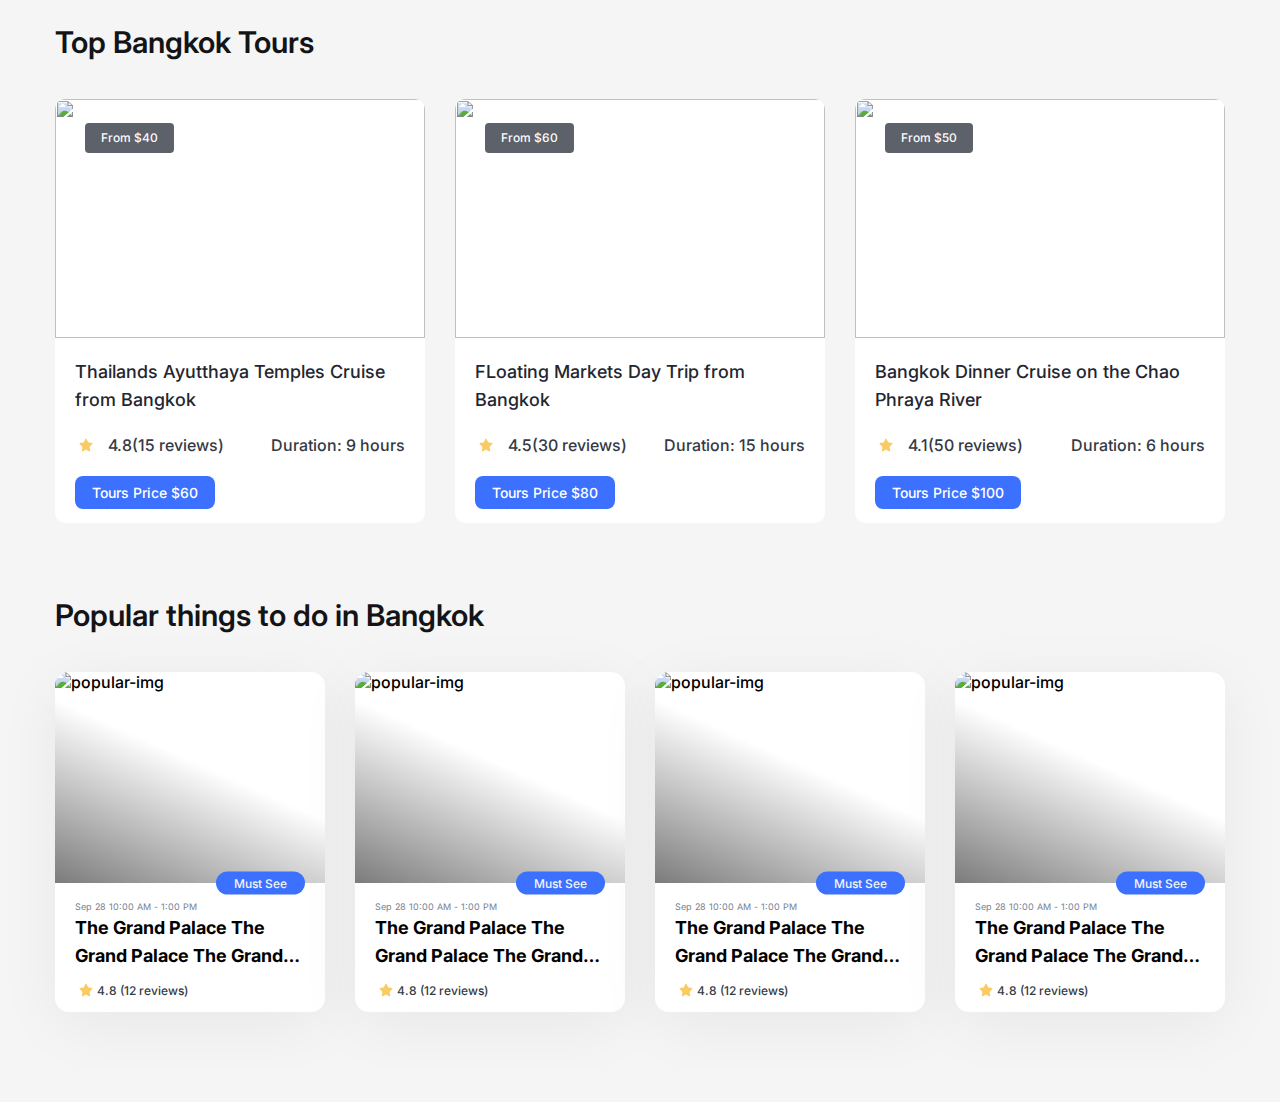
==== index.html @ 9e9ba7b4 "implement list popular" ====
<!DOCTYPE html>
<html lang="en">
  <head>
    <meta charset="UTF-8">
    <meta http-equiv="X-UA-Compatible" content="IE=edge">
    <meta name="viewport" content="width=device-width, initial-scale=1.0">
    <title>Trip planner</title>
    <link rel="preconnect" href="https://fonts.googleapis.com">
    <link rel="preconnect" href="https://fonts.gstatic.com" crossorigin>
    <link href="https://fonts.googleapis.com/css2?family=Inter:wght@500;600&amp;display=swap" rel="stylesheet">
    <link rel="stylesheet" href="app.css">
  </head>
  <body> 
    <div class="container">
      <section class="top-tour"> 
        <h2 class="heading">Top Bangkok Tours</h2>
        <div class="tour-list">
          <div class="tour">
            <div class="tour-top"><img class="tour-image" src="https://images.unsplash.com/photo-1469854523086-cc02fe5d8800?ixlib=rb-4.0.3&amp;ixid=MnwxMjA3fDB8MHxwaG90by1wYWdlfHx8fGVufDB8fHx8&amp;auto=format&amp;fit=crop&amp;w=821&amp;q=80" alt="" srcset=""/><span class="tour-price">From $40</span></div>
            <div class="tour-content">
              <h3 class="tour-title">Thailands Ayutthaya Temples Cruise from Bangkok</h3>
              <div class="tour-rating">
                <div class="tour-review">
                  <div class="tour-star"><img src="./images/star.png" alt="Star"/></div>
                  <div class="tour-review-count"><span>4.8(15 reviews)</span></div>
                </div>
                <div class="tour-duration">Duration: 9 hours</div>
              </div><a class="tour-button" href="#" target="_blank" rel="noopener noreferrer">Tours Price $60</a>
            </div>
          </div>
          <div class="tour">
            <div class="tour-top"><img class="tour-image" src="https://images.unsplash.com/photo-1476514525535-07fb3b4ae5f1?ixlib=rb-4.0.3&amp;ixid=MnwxMjA3fDB8MHxwaG90by1wYWdlfHx8fGVufDB8fHx8&amp;auto=format&amp;fit=crop&amp;w=870&amp;q=80" alt="" srcset=""/><span class="tour-price">From $60</span></div>
            <div class="tour-content">
              <h3 class="tour-title">FLoating Markets Day Trip from Bangkok</h3>
              <div class="tour-rating">
                <div class="tour-review">
                  <div class="tour-star"><img src="./images/star.png" alt="Star"/></div>
                  <div class="tour-review-count"><span>4.5(30 reviews)</span></div>
                </div>
                <div class="tour-duration">Duration: 15 hours</div>
              </div><a class="tour-button" href="#" target="_blank" rel="noopener noreferrer">Tours Price $80</a>
            </div>
          </div>
          <div class="tour">
            <div class="tour-top"><img class="tour-image" src="https://images.unsplash.com/photo-1523906834658-6e24ef2386f9?ixlib=rb-4.0.3&amp;ixid=MnwxMjA3fDB8MHxwaG90by1wYWdlfHx8fGVufDB8fHx8&amp;auto=format&amp;fit=crop&amp;w=383&amp;q=80" alt="" srcset=""/><span class="tour-price">From $50</span></div>
            <div class="tour-content">
              <h3 class="tour-title">Bangkok Dinner Cruise on the Chao Phraya River</h3>
              <div class="tour-rating">
                <div class="tour-review">
                  <div class="tour-star"><img src="./images/star.png" alt="Star"/></div>
                  <div class="tour-review-count"><span>4.1(50 reviews)</span></div>
                </div>
                <div class="tour-duration">Duration: 6 hours</div>
              </div><a class="tour-button" href="#" target="_blank" rel="noopener noreferrer">Tours Price $100</a>
            </div>
          </div>
        </div>
      </section>
    </div>
    <div class="container"> 
      <section class="popular-things"> 
        <h2 class="heading">Popular things to do in Bangkok</h2>
        <div class="popular-list"> 
          <div class="popular-item"> 
            <div class="popular-image"> 
              <div class="overlay"></div><img src="https://source.unsplash.com/random?travel-horizontal" alt="popular-img"/><span class="popular-label">Must See </span>
            </div>
            <div class="popular-content"> <span class="popular-time">Sep 28 10:00 AM - 1:00 PM</span>
              <h3 class="popular-title">The Grand Palace The Grand Palace The Grand Palace</h3>
              <div class="popular-review"> <img src="./images/star.png" alt=""/><span class="review-count">4.8 (12 reviews)</span></div>
            </div>
          </div>
          <div class="popular-item"> 
            <div class="popular-image"> 
              <div class="overlay"></div><img src="https://source.unsplash.com/random?travel-horizontal" alt="popular-img"/><span class="popular-label">Must See </span>
            </div>
            <div class="popular-content"> <span class="popular-time">Sep 28 10:00 AM - 1:00 PM</span>
              <h3 class="popular-title">The Grand Palace The Grand Palace The Grand Palace</h3>
              <div class="popular-review"> <img src="./images/star.png" alt=""/><span class="review-count">4.8 (12 reviews)</span></div>
            </div>
          </div>
          <div class="popular-item"> 
            <div class="popular-image"> 
              <div class="overlay"></div><img src="https://source.unsplash.com/random?travel-horizontal" alt="popular-img"/><span class="popular-label">Must See </span>
            </div>
            <div class="popular-content"> <span class="popular-time">Sep 28 10:00 AM - 1:00 PM</span>
              <h3 class="popular-title">The Grand Palace The Grand Palace The Grand Palace</h3>
              <div class="popular-review"> <img src="./images/star.png" alt=""/><span class="review-count">4.8 (12 reviews)</span></div>
            </div>
          </div>
          <div class="popular-item"> 
            <div class="popular-image"> 
              <div class="overlay"></div><img src="https://source.unsplash.com/random?travel-horizontal" alt="popular-img"/><span class="popular-label">Must See </span>
            </div>
            <div class="popular-content"> <span class="popular-time">Sep 28 10:00 AM - 1:00 PM</span>
              <h3 class="popular-title">The Grand Palace The Grand Palace The Grand Palace</h3>
              <div class="popular-review"> <img src="./images/star.png" alt=""/><span class="review-count">4.8 (12 reviews)</span></div>
            </div>
          </div>
        </div>
      </section>
    </div>
  </body>
</html>
---- app.css ----
* {
  margin: 0;
  padding: 0;
  box-sizing: border-box;
}

img {
  max-width: 100%;
  display: block;
}
:root {
  --primary-color: #3b71fe;
  --black-color: #141416;
  --gray2: #353945;
  --gray3: #777e90;
  --gray6: #f4f5f6;
}

body {
  font-family: "Inter", sans-serif;
  font-weight: 500;
  background: #f5f5f5;
  padding: 20px 20px;
}

.container {
  max-width: 1170px;
  margin: 0 auto;
  margin-bottom: 70px;
}

.heading {
  margin-bottom: 34px;
  font-weight: 600;
  font-size: 30px;
  line-height: 1.5;
  color: var(--black-color);
}

/* Top tour */
.tour-list {
  /* Use margin */
  /* margin-left: -30px; */
  /* Use gap */
  column-gap: 30px;
  row-gap: 30px;
  display: flex;
  align-items: stretch;
  flex-direction: row;
  flex-wrap: wrap;
}

.tour {
  /* Use margin */
  /* width: calc(33.33% - 30px);   */
  /* margin-left: 30px; */

  /* Use gap */
  /* Gap just contain space of block, not include start and end => total gap is 60px => width - 60/3=20px  */
  width: calc(33.33% - 20px);

  height: auto;
  background: white;
  border-radius: 10px;
}

.tour-top {
  position: relative;
}

.tour-image {
  width: 100%;
  height: 239px;
  border-radius: 10px 10px 0 0;
  object-fit: cover;
}

.tour-price {
  position: absolute;
  top: 24px;
  left: 30px;
  padding: 5px 16px;
  display: inline-block;
  color: #fcfcfd;
  font-size: 12px;
  line-height: 20px;
  font-weight: 500;
  background: rgb(53, 57, 69, 0.8);
  border-radius: 4px;
}

.tour-content {
  padding: 20px 20px 14px;
  border-radius: 0 0 10px 10px;
}

.tour-title {
  color: #23262f;
  font-weight: 500;
  font-size: 18px;
  line-height: 1.556;
  margin-bottom: 20px;
  display: -webkit-box;
  -webkit-line-clamp: 2;
  -webkit-box-orient: vertical;
  overflow: hidden;
  text-overflow: ellipsis;
  word-break: break-word;
}

.tour-rating {
  margin-bottom: 20px;
  display: flex;
  justify-content: space-between;
  align-items: center;
}

.tour-duration,
.tour-review-count {
  color: #353945;
}

.tour-review {
  display: flex;
  align-items: center;
  column-gap: 11px;
}

.tour-review-count {
  /* margin-left: 11px; */
}

.tour-duration {
  display: inline-block;
}

.tour-button {
  padding: 8px 17px;
  font-size: 14px;
  line-height: 17px;
  text-decoration: none;
  border-radius: 8px;
  background: #3b71fe;
  color: white;
  display: inline-block;
}

/* 320, 480, 768,  */
@media screen and (max-width: 767.98px) {
  .tour-list {
    row-gap: 20px;
  }
  .tour {
    width: 100%;
  }

  .tour-title {
    font-size: 16px;
    margin-bottom: 10px;
  }

  .tour-rating,
  .tour-button {
    font-size: 12px;
  }
}

/* Popular Things */
.popular-list {
  display: grid;
  grid-template-columns: repeat(4, 1fr);
  gap: 30px;
}

.popular-item {
  background: #ffffff;
  box-shadow: 0px 12px 64px rgba(0, 0, 0, 0.06);
  border-radius: 14px;
}

.popular-image {
  height: 211px;
  position: relative;
  border-radius: 14px 14px 0 0;
}

.popular-image img {
  width: 100%;
  height: 100%;
  object-fit: cover;
  border-radius: inherit;
}

.overlay {
  position: absolute;
  inset: 0;
  width: 100%;
  height: 100%;
  border-radius: inherit;
  background: linear-gradient(
    24.19deg,
    rgba(4, 4, 4, 0.52) 0.23%,
    rgba(4, 4, 4, 0) 55.52%
  );
}

.popular-label {
  display: inline-block;
  position: absolute;
  bottom: 0;
  right: 20px;
  background-color: var(--primary-color);
  color: var(--gray6);
  font-weight: 500;
  font-size: 12px;
  line-height: 1.25;
  padding: 4px 18px;
  border-radius: 30px;
  transform: translate(0, 50%);
}

.popular-content {
  padding: 11px 20px;
}

.popular-time {
  font-weight: 400;
  font-size: 9px;
  line-height: 1.22;
  color: var(--gray3);
  margin-bottom: 8px;
}

.popular-title {
  font-size: 18px;
  line-height: 1.556;
  margin-bottom: 9px;

  /* Display ellipsis when title too long */
  display: -webkit-box;
  -webkit-line-clamp: 2;
  -webkit-box-orient: vertical;
  overflow: hidden;
  text-overflow: ellipsis;
  word-break: break-word;
}

.popular-review {
  display: flex;
  flex-direction: row;
  flex-wrap: wrap;
  align-items: center;
}

.review-count {
  color: var(--gray2);
  font-size: 12px;
  line-height: 1.75;
}
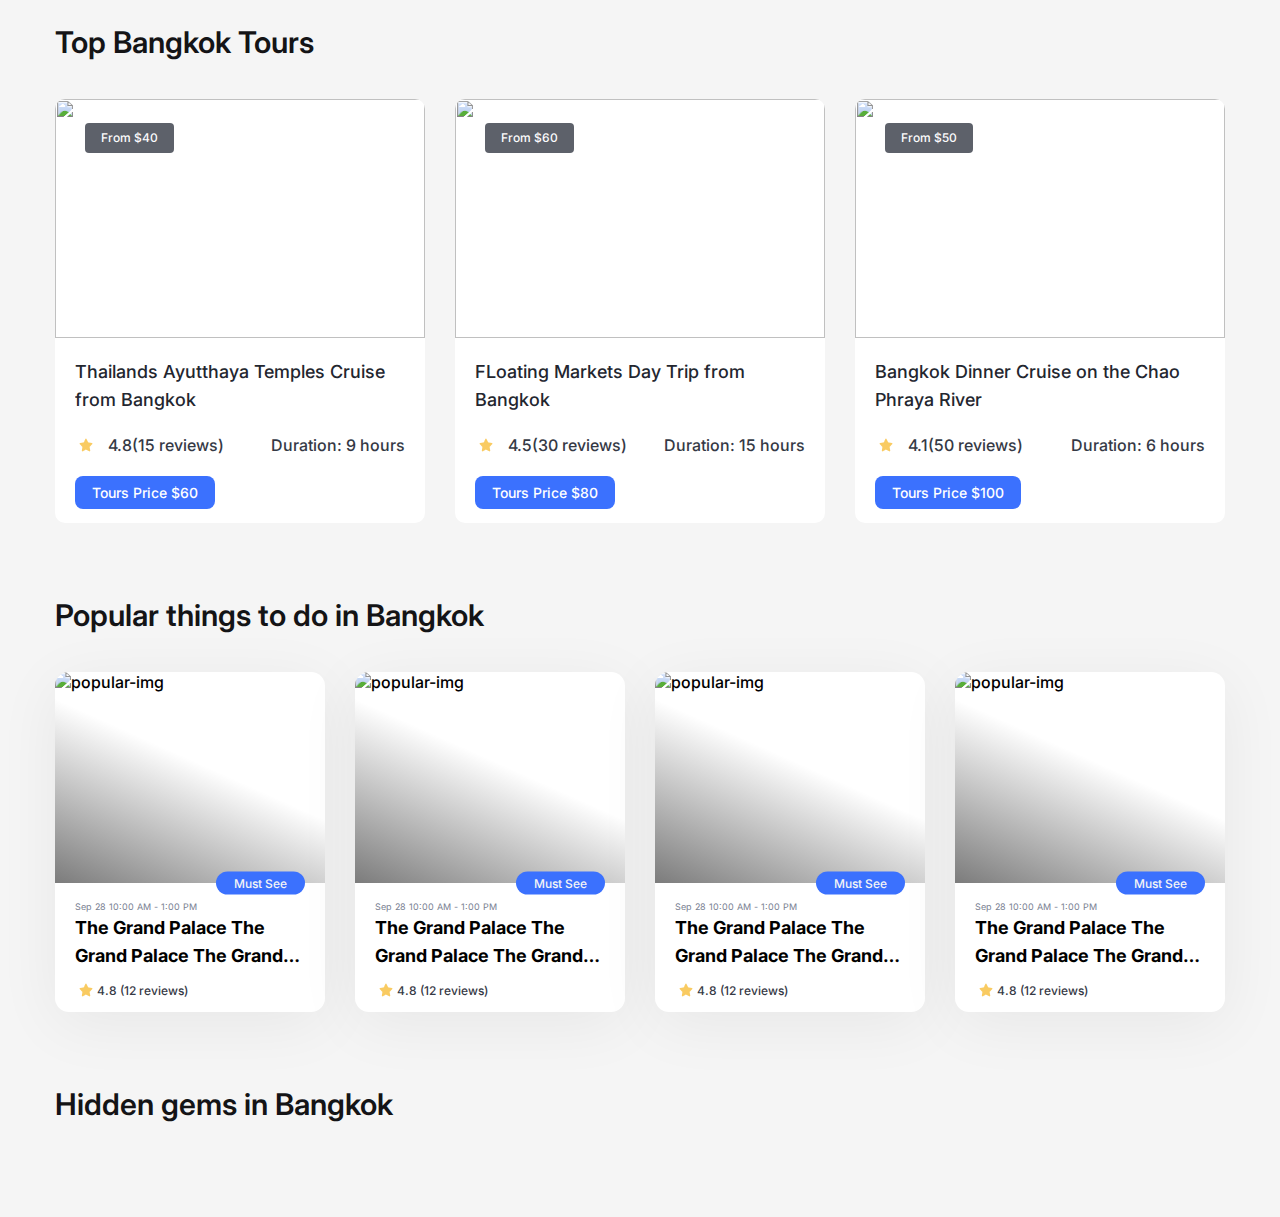
==== commit 39822694: "commit" ====
--- a/index.html
+++ b/index.html
@@ -11,8 +11,8 @@
     <link rel="stylesheet" href="app.css">
   </head>
   <body> 
-    <div class="container">
-      <section class="top-tour"> 
+    <section class="top-tour"> 
+      <div class="container">
         <h2 class="heading">Top Bangkok Tours</h2>
         <div class="tour-list">
           <div class="tour">
@@ -55,10 +55,10 @@
             </div>
           </div>
         </div>
-      </section>
-    </div>
-    <div class="container"> 
-      <section class="popular-things"> 
+      </div>
+    </section>
+    <section class="popular-things"> 
+      <div class="container"> 
         <h2 class="heading">Popular things to do in Bangkok</h2>
         <div class="popular-list"> 
           <div class="popular-item"> 
@@ -98,7 +98,12 @@
             </div>
           </div>
         </div>
-      </section>
-    </div>
+      </div>
+    </section>
+    <section class="gems"> 
+      <div class="container"> 
+        <h2 class="heading">Hidden gems in Bangkok</h2>
+      </div>
+    </section>
   </body>
 </html>--- a/app.css
+++ b/app.css
@@ -42,8 +42,17 @@
   /* Use margin */
   /* margin-left: -30px; */
   /* Use gap */
-  column-gap: 30px;
-  row-gap: 30px;
+  /* column-gap: 30px;
+  row-gap: 30px; */
+
+  /* Use variables */
+  /* ((3-1) * 30) / 3 */
+
+  --columns: 3;
+  --gap: 30px;
+  --spacing: calc(calc(calc(var(--columns) - 1) * var(--gap)) / var(--columns));
+  gap: var(--gap);
+
   display: flex;
   align-items: stretch;
   flex-direction: row;
@@ -57,7 +66,10 @@
 
   /* Use gap */
   /* Gap just contain space of block, not include start and end => total gap is 60px => width - 60/3=20px  */
-  width: calc(33.33% - 20px);
+  /* width: calc(33.33% - 20px); */
+
+  /* Use variables */
+  width: calc(calc(100% / var(--columns)) - var(--spacing));
 
   height: auto;
   background: white;
@@ -168,7 +180,9 @@
 /* Popular Things */
 .popular-list {
   display: grid;
-  grid-template-columns: repeat(4, 1fr);
+  /* grid-template-columns: repeat(4, 1fr); */
+  grid-auto-flow: column;
+  grid-auto-columns: 1fr;
   gap: 30px;
 }
 
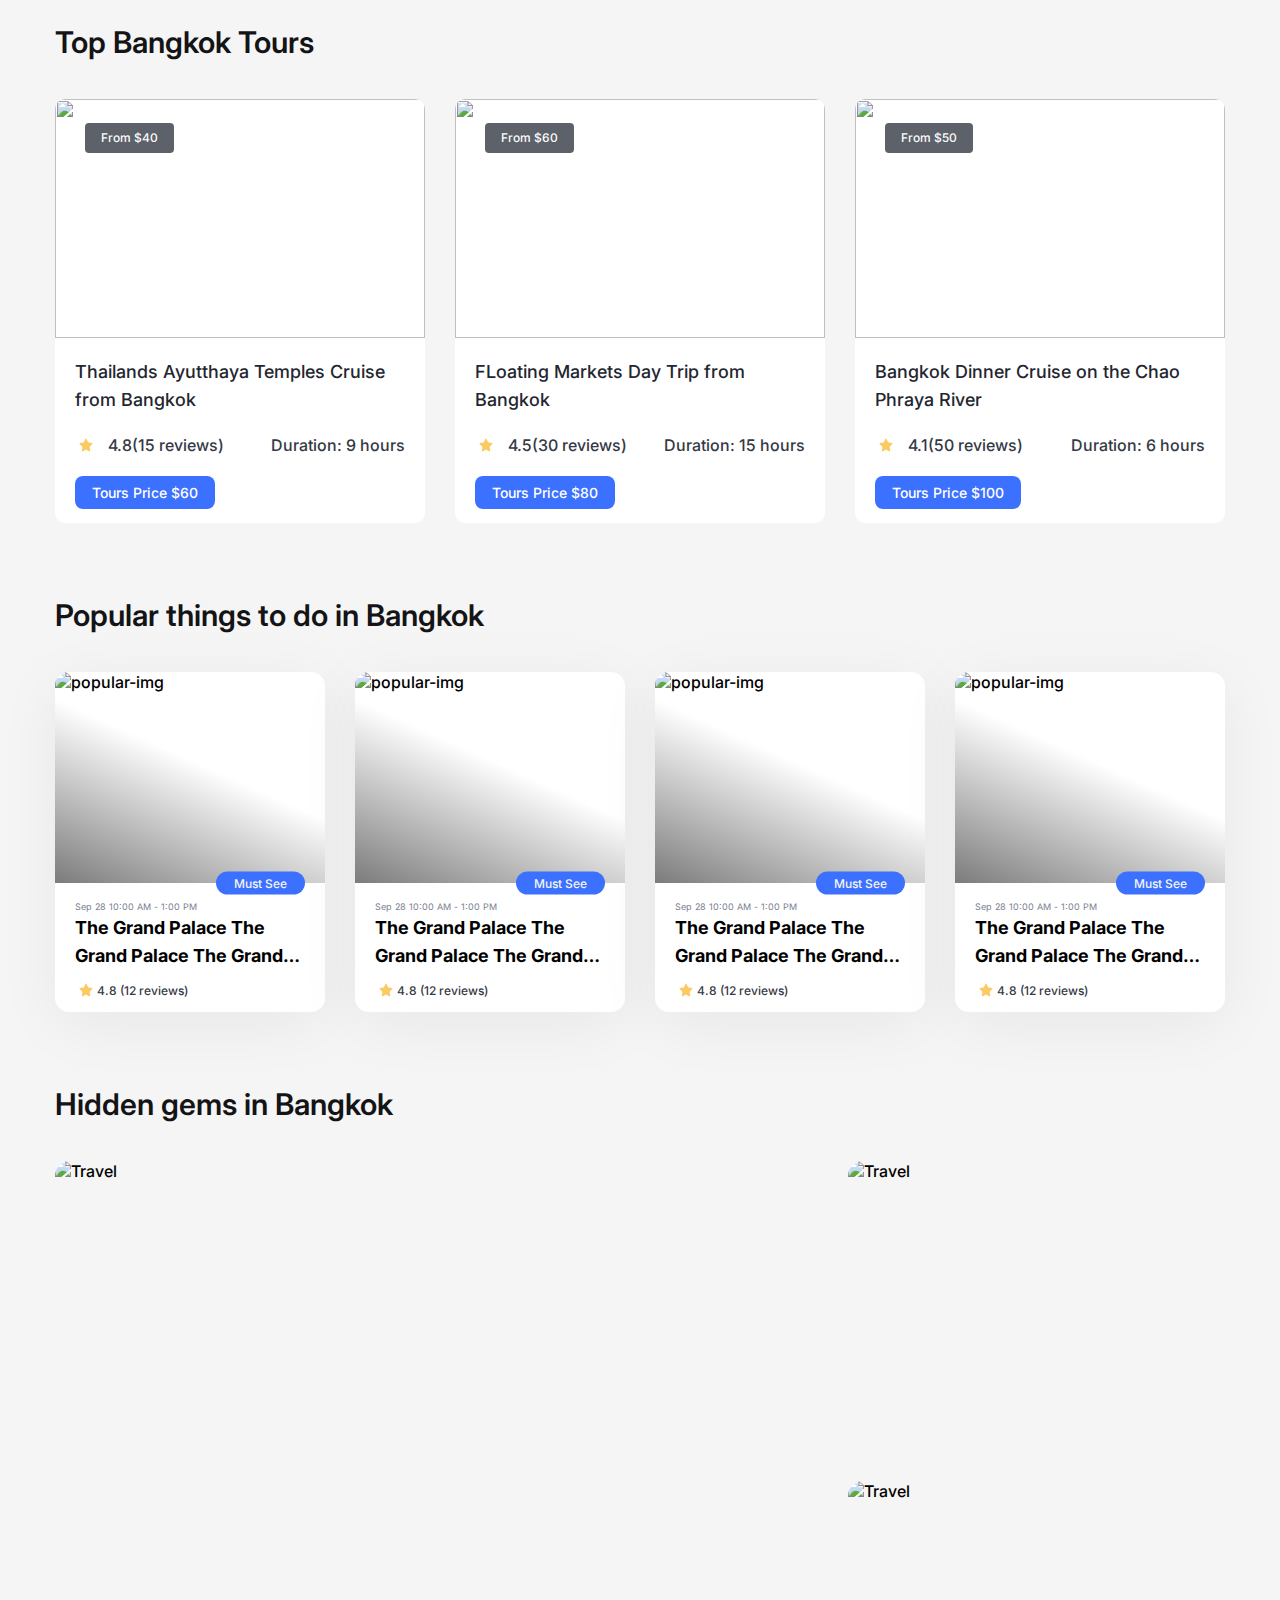
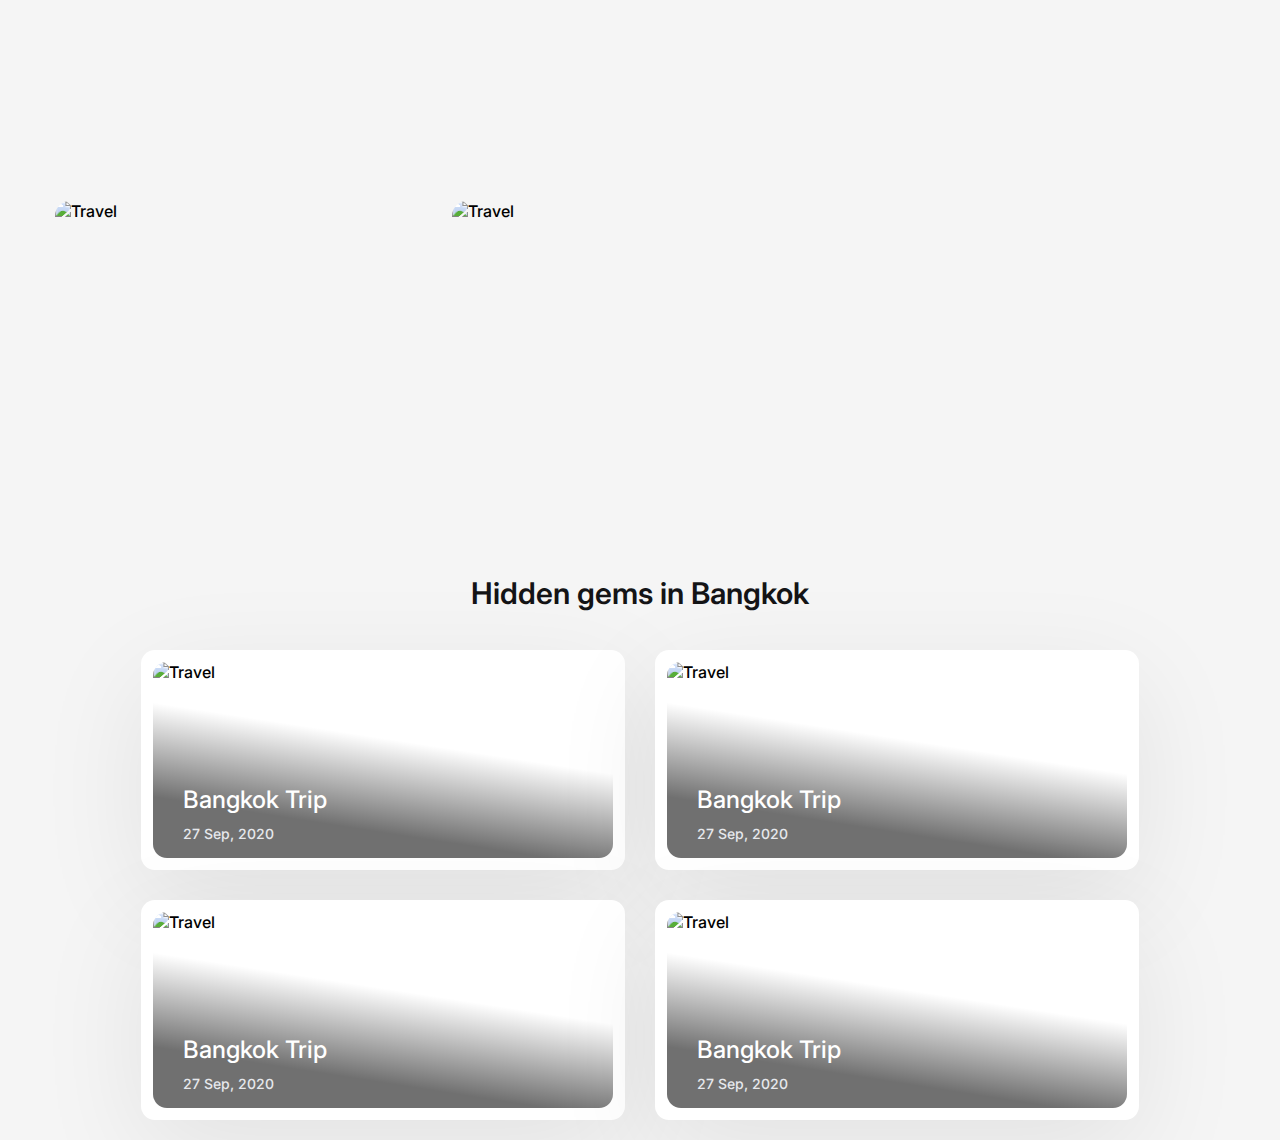
==== commit ddd6dae9: "Done style for diamond block" ====
--- a/index.html
+++ b/index.html
@@ -103,6 +103,48 @@
     <section class="gems"> 
       <div class="container"> 
         <h2 class="heading">Hidden gems in Bangkok</h2>
+        <div class="gem-list"> 
+          <div class="gem-item"> <img src="https://images.unsplash.com/photo-1682687981922-7b55dbb30892?ixlib=rb-4.0.3&amp;ixid=M3wxMjA3fDF8MHxwaG90by1wYWdlfHx8fGVufDB8fHx8fA%3D%3D&amp;auto=format&amp;fit=crop&amp;w=1471&amp;q=80" alt="Travel"></div>
+          <div class="gem-item"> <img src="https://images.unsplash.com/photo-1682685797208-c741d58c2eff?ixlib=rb-4.0.3&amp;ixid=M3wxMjA3fDF8MHxwaG90by1wYWdlfHx8fGVufDB8fHx8fA%3D%3D&amp;auto=format&amp;fit=crop&amp;w=870&amp;q=80" alt="Travel"></div>
+          <div class="gem-item"> <img src="https://images.unsplash.com/photo-1505832018823-50331d70d237?ixlib=rb-4.0.3&amp;ixid=M3wxMjA3fDB8MHxwaG90by1wYWdlfHx8fGVufDB8fHx8fA%3D%3D&amp;auto=format&amp;fit=crop&amp;w=908&amp;q=80" alt="Travel"></div>
+          <div class="gem-item"> <img src="https://images.unsplash.com/photo-1473625247510-8ceb1760943f?ixlib=rb-4.0.3&amp;ixid=M3wxMjA3fDB8MHxwaG90by1wYWdlfHx8fGVufDB8fHx8fA%3D%3D&amp;auto=format&amp;fit=crop&amp;w=811&amp;q=80" alt="Travel"></div>
+          <div class="gem-item"> <img src="https://images.unsplash.com/photo-1476514525535-07fb3b4ae5f1?ixlib=rb-4.0.3&amp;ixid=M3wxMjA3fDB8MHxwaG90by1wYWdlfHx8fGVufDB8fHx8fA%3D%3D&amp;auto=format&amp;fit=crop&amp;w=870&amp;q=80" alt="Travel"></div>
+        </div>
+      </div>
+    </section>
+    <section class="diamond"> 
+      <div class="container"> 
+        <h2 class="heading">Hidden gems in Bangkok</h2>
+        <div class="diamond-list"> 
+          <div class="diamond-item"> 
+            <div class="diamond-image"><img src="https://images.unsplash.com/photo-1682687981922-7b55dbb30892?ixlib=rb-4.0.3&amp;ixid=M3wxMjA3fDF8MHxwaG90by1wYWdlfHx8fGVufDB8fHx8fA%3D%3D&amp;auto=format&amp;fit=crop&amp;w=1471&amp;q=80" alt="Travel">
+              <div class="diamond-content"> 
+                <h3 class="diamond-content-title">Bangkok Trip</h3><span class="diamond-content-time">27 Sep, 2020</span>
+              </div>
+            </div>
+          </div>
+          <div class="diamond-item"> 
+            <div class="diamond-image"><img src="https://images.unsplash.com/photo-1682685797208-c741d58c2eff?ixlib=rb-4.0.3&amp;ixid=M3wxMjA3fDF8MHxwaG90by1wYWdlfHx8fGVufDB8fHx8fA%3D%3D&amp;auto=format&amp;fit=crop&amp;w=870&amp;q=80" alt="Travel">
+              <div class="diamond-content"> 
+                <h3 class="diamond-content-title">Bangkok Trip</h3><span class="diamond-content-time">27 Sep, 2020</span>
+              </div>
+            </div>
+          </div>
+          <div class="diamond-item"> 
+            <div class="diamond-image"><img src="https://images.unsplash.com/photo-1505832018823-50331d70d237?ixlib=rb-4.0.3&amp;ixid=M3wxMjA3fDB8MHxwaG90by1wYWdlfHx8fGVufDB8fHx8fA%3D%3D&amp;auto=format&amp;fit=crop&amp;w=908&amp;q=80" alt="Travel">
+              <div class="diamond-content"> 
+                <h3 class="diamond-content-title">Bangkok Trip</h3><span class="diamond-content-time">27 Sep, 2020</span>
+              </div>
+            </div>
+          </div>
+          <div class="diamond-item"> 
+            <div class="diamond-image"><img src="https://images.unsplash.com/photo-1473625247510-8ceb1760943f?ixlib=rb-4.0.3&amp;ixid=M3wxMjA3fDB8MHxwaG90by1wYWdlfHx8fGVufDB8fHx8fA%3D%3D&amp;auto=format&amp;fit=crop&amp;w=811&amp;q=80" alt="Travel">
+              <div class="diamond-content"> 
+                <h3 class="diamond-content-title">Bangkok Trip</h3><span class="diamond-content-time">27 Sep, 2020</span>
+              </div>
+            </div>
+          </div>
+        </div>
       </div>
     </section>
   </body>
--- a/app.css
+++ b/app.css
@@ -13,6 +13,7 @@
   --black-color: #141416;
   --gray2: #353945;
   --gray3: #777e90;
+  --gray5: #e6e8ec;
   --gray6: #f4f5f6;
 }
 
@@ -271,3 +272,144 @@
   font-size: 12px;
   line-height: 1.75;
 }
+
+.gem-list {
+  display: grid;
+  grid-template-columns: repeat(3, 1fr);
+  grid-template-rows: 300px 300px;
+  grid-auto-rows: 300px; /*https://developer.mozilla.org/en-US/docs/Web/CSS/grid-auto-columns*/
+  gap: 20px;
+}
+
+.gem-item {
+  border-radius: 15px;
+}
+
+.gem-item img {
+  width: 100%;
+  height: 100%;
+  object-fit: cover;
+  border-radius: inherit;
+}
+
+.gem-item:first-child {
+  grid-column: 1 / 3;
+  grid-row: 1 / 3;
+}
+
+.gem-item:nth-child(3) {
+  grid-column: 1 / 2;
+}
+
+.gem-item:nth-last-child(2) {
+  grid-column: 3 / -1;
+  grid-row: 2 / 3;
+}
+
+.gem-item:last-child {
+  grid-column: 2 / -1;
+}
+
+/* Diamond section */
+
+.diamond .container {
+  max-width: 998px;
+  margin: auto;
+}
+.diamond .heading {
+  text-align: center;
+}
+
+.diamond-list {
+  display: grid;
+  grid-template-columns: 1fr 1fr;
+  grid-template-rows: 220px 220px;
+  gap: 30px;
+}
+
+.diamond-item {
+  background: #ffffff;
+  box-shadow: 0px 30px 110px rgba(0, 0, 0, 0.08);
+  border-radius: 14px;
+  padding: 12px;
+}
+
+.diamond-item .diamond-image {
+  position: relative;
+  border-radius: inherit;
+  width: 100%;
+  height: 100%;
+}
+
+.diamond-image img {
+  width: 100%;
+  height: 100%;
+  object-fit: cover;
+  border-radius: inherit;
+}
+
+/* Option 1 
+  .diamond-image parent
+  .diamond-image .overlay child - according to parent
+
+  Cons: Many children have to absolute according to parent
+*/
+
+/* .diamond-content {
+  position: absolute;
+  left: 30px;
+  bottom: 14px;
+} */
+
+/* .diamond-image .overlay {
+  position: absolute;
+  top: 0;
+  right: 0;
+  bottom: 0;
+  left: 0;
+  background: linear-gradient(
+    8.83deg,
+    rgba(0, 0, 0, 0.56) 22.88%,
+    rgba(0, 0, 0, 0) 58.17%
+  );
+} */
+
+/* Option 2 
+  .diamond-image parent
+  .diamond-image .diamond-content child - according to parent
+
+  Pros: Just .diamond-content absolute according to parent
+*/
+.diamond-content {
+  position: absolute;
+  top: 0;
+  right: 0;
+  bottom: 0;
+  left: 0;
+  border-radius: inherit;
+  background: linear-gradient(
+    8.83deg,
+    rgba(0, 0, 0, 0.56) 22.88%,
+    rgba(0, 0, 0, 0) 58.17%
+  );
+  display: flex;
+  flex-direction: column;
+  justify-content: end;
+  padding-left: 30px;
+  padding-bottom: 14px;
+  gap: 6px;
+}
+
+.diamond-content .diamond-content-title {
+  color: white;
+  font-size: 24px;
+  font-weight: 500;
+  line-height: 1.5;
+  /* margin-bottom: 6px; */
+}
+
+.diamond-content .diamond-content-time {
+  color: var(--gray5);
+  font-size: 14px;
+  line-height: 1.43;
+}
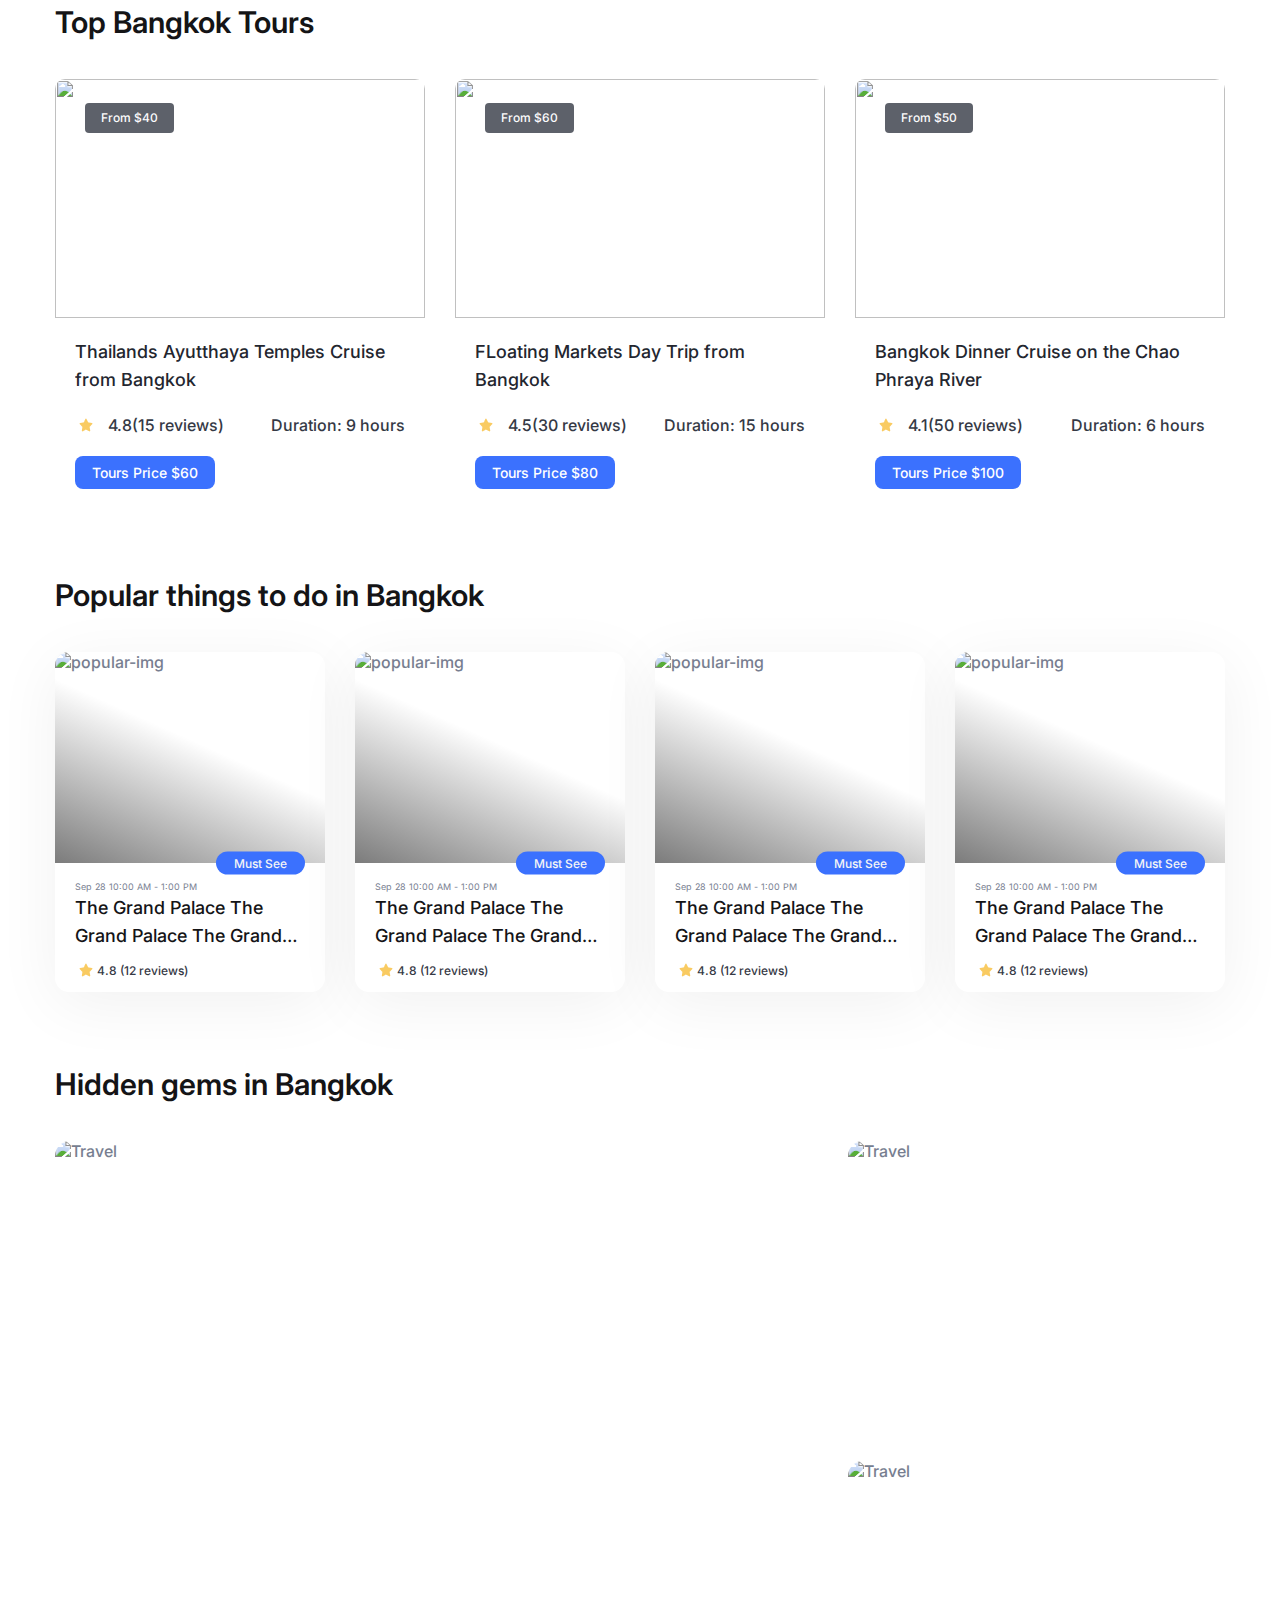
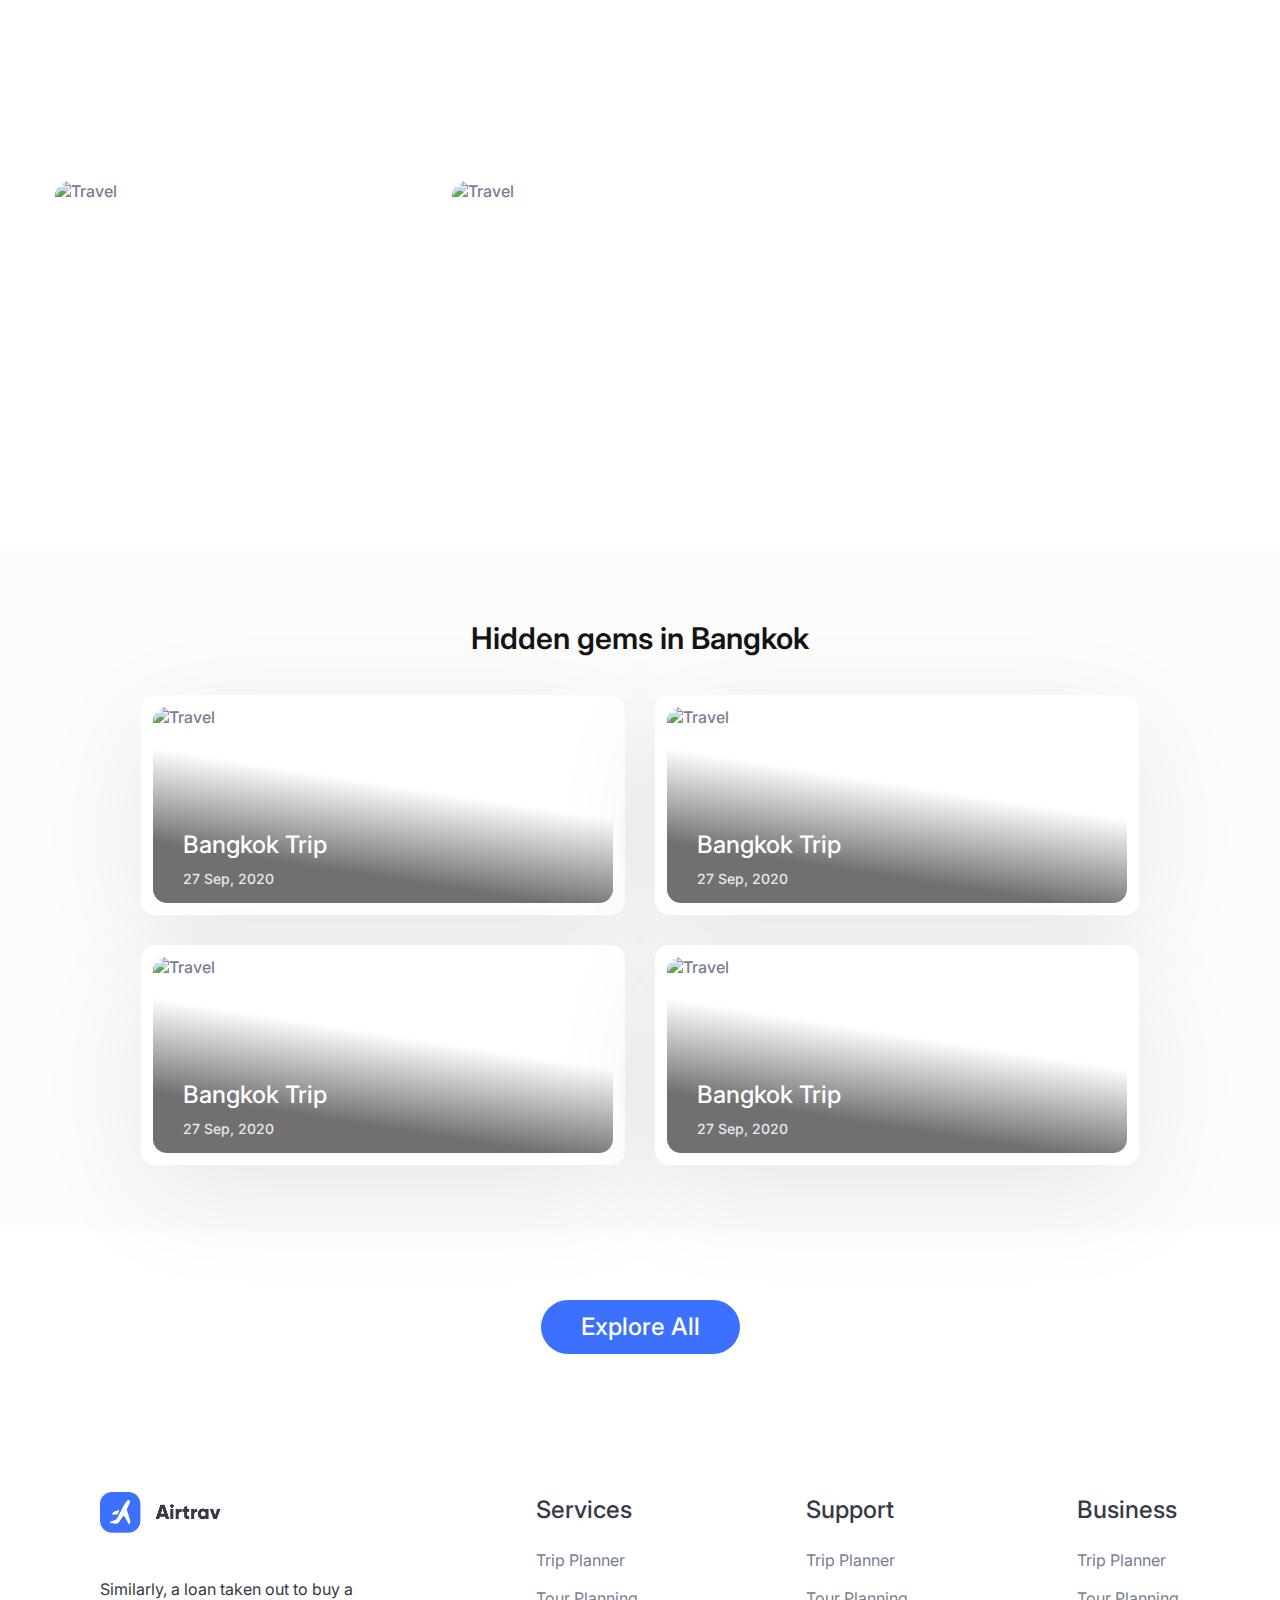
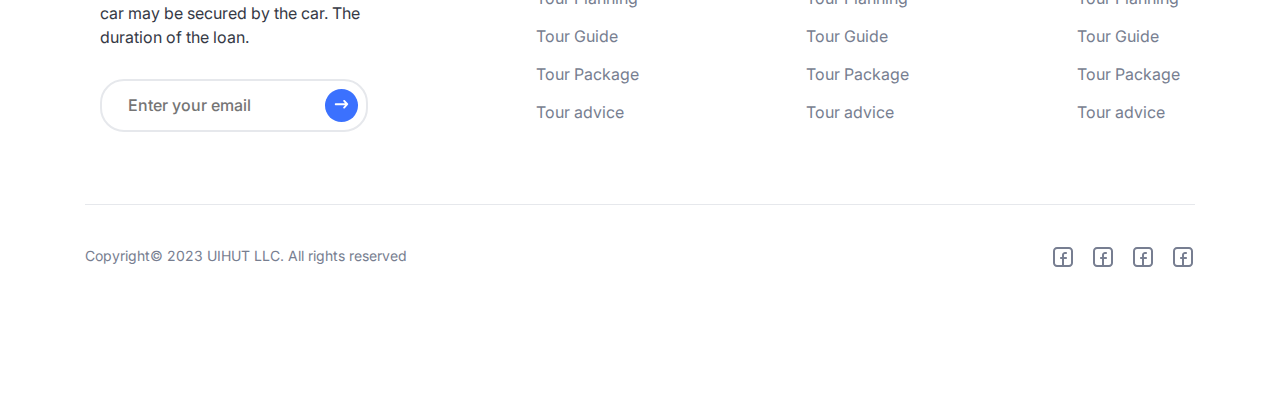
==== commit 5c5dc29c: "implement footer" ====
--- a/index.html
+++ b/index.html
@@ -7,7 +7,7 @@
     <title>Trip planner</title>
     <link rel="preconnect" href="https://fonts.googleapis.com">
     <link rel="preconnect" href="https://fonts.gstatic.com" crossorigin>
-    <link href="https://fonts.googleapis.com/css2?family=Inter:wght@500;600&amp;display=swap" rel="stylesheet">
+    <link href="https://fonts.googleapis.com/css2?family=Inter:wght@400;500;600&amp;display=swap" rel="stylesheet">
     <link rel="stylesheet" href="app.css">
   </head>
   <body> 
@@ -146,6 +146,60 @@
           </div>
         </div>
       </div>
-    </section>
+    </section><a class="button">Explore All</a>
+    <footer class="footer">
+      <div class="container footer-container"> 
+        <div class="footer-top"> 
+          <div class="footer-columns"> 
+            <div class="footer-column"><a class="footer-logo"><img srcSet="./images/logo.png 2x" alt="Airtrav"></a>
+              <p class="footer-desc">Similarly, a loan taken out to buy a car may be secured by the car. The duration of the loan.</p>
+              <form class="subscribe"> 
+                <input class="subscribe-email" type="email" name="email" placeholder="Enter your email">
+                <button class="subscribe-button" type="submit"><img src="./images/arrow-right.svg" alt="subscribe-button" srcset=""></button>
+              </form>
+            </div>
+            <div class="footer-column">
+              <div class="footer-title">Services</div>
+              <ul class="footer-links">
+                <li class="footer-item"> <a class="footer-link" href="#">Trip Planner</a></li>
+                <li class="footer-item"> <a class="footer-link" href="#">Tour Planning</a></li>
+                <li class="footer-item"> <a class="footer-link" href="#">Tour Guide</a></li>
+                <li class="footer-item"> <a class="footer-link" href="#">Tour Package</a></li>
+                <li class="footer-item"> <a class="footer-link" href="#">Tour advice</a></li>
+              </ul>
+            </div>
+            <div class="footer-column">
+              <div class="footer-title">Support</div>
+              <ul class="footer-links">
+                <li class="footer-item"> <a class="footer-link" href="#">Trip Planner</a></li>
+                <li class="footer-item"> <a class="footer-link" href="#">Tour Planning</a></li>
+                <li class="footer-item"> <a class="footer-link" href="#">Tour Guide</a></li>
+                <li class="footer-item"> <a class="footer-link" href="#">Tour Package</a></li>
+                <li class="footer-item"> <a class="footer-link" href="#">Tour advice</a></li>
+              </ul>
+            </div>
+            <div class="footer-column">
+              <div class="footer-title">Business</div>
+              <ul class="footer-links">
+                <li class="footer-item"> <a class="footer-link" href="#">Trip Planner</a></li>
+                <li class="footer-item"> <a class="footer-link" href="#">Tour Planning</a></li>
+                <li class="footer-item"> <a class="footer-link" href="#">Tour Guide</a></li>
+                <li class="footer-item"> <a class="footer-link" href="#">Tour Package</a></li>
+                <li class="footer-item"> <a class="footer-link" href="#">Tour advice</a></li>
+              </ul>
+            </div>
+          </div>
+        </div>
+        <div class="footer-bottom"> 
+          <div class="copyright">Copyright© 2023 UIHUT LLC. All rights reserved</div>
+          <div class="socials">
+            <div class="social-item"> <a class="social-link" href="#"><img srcSet="./images/fb-icon.svg" alt="facebook"></a></div>
+            <div class="social-item"> <a class="social-link" href="#"><img srcSet="./images/fb-icon.svg" alt="facebook"></a></div>
+            <div class="social-item"> <a class="social-link" href="#"><img srcSet="./images/fb-icon.svg" alt="facebook"></a></div>
+            <div class="social-item"> <a class="social-link" href="#"><img srcSet="./images/fb-icon.svg" alt="facebook"></a></div>
+          </div>
+        </div>
+      </div>
+    </footer>
   </body>
 </html>--- a/app.css
+++ b/app.css
@@ -13,6 +13,7 @@
   --black-color: #141416;
   --gray2: #353945;
   --gray3: #777e90;
+  --gray4: ##b1b5c3;
   --gray5: #e6e8ec;
   --gray6: #f4f5f6;
 }
@@ -20,8 +21,48 @@
 body {
   font-family: "Inter", sans-serif;
   font-weight: 500;
-  background: #f5f5f5;
-  padding: 20px 20px;
+  background: white;
+  color: var(--gray3);
+  /* padding: 20px 20px; */
+}
+
+a {
+  text-decoration: none;
+  color: inherit;
+}
+
+ul,
+ol {
+  list-style: none;
+}
+
+input,
+select,
+textarea,
+button {
+  outline: none;
+  font: inherit;
+  background-color: transparent;
+  border: none;
+}
+
+button {
+  cursor: pointer;
+}
+
+a.button {
+  display: flex;
+  flex-direction: row;
+  justify-content: center;
+  align-items: center;
+  padding: 9px 40px;
+  border-radius: 30px;
+  width: fit-content;
+  background-color: var(--primary-color);
+  color: white;
+  font-size: 24px;
+  line-height: 1.5;
+  margin: 70px auto;
 }
 
 .container {
@@ -250,7 +291,8 @@
   font-size: 18px;
   line-height: 1.556;
   margin-bottom: 9px;
-
+  color: var(--black-color);
+  font-weight: 500;
   /* Display ellipsis when title too long */
   display: -webkit-box;
   -webkit-line-clamp: 2;
@@ -311,10 +353,14 @@
 }
 
 /* Diamond section */
+.diamond {
+  background-color: #fcfcfc;
+  padding: 65px;
+}
 
 .diamond .container {
   max-width: 998px;
-  margin: auto;
+  margin-bottom: 0;
 }
 .diamond .heading {
   text-align: center;
@@ -413,3 +459,115 @@
   font-size: 14px;
   line-height: 1.43;
 }
+
+/* Footer */
+
+.footer-container {
+  max-width: 1110px;
+  padding: 68px 0px;
+}
+
+.footer-top {
+  padding-inline: 15px;
+  padding-bottom: 72px;
+  border-bottom: 1px solid var(--gray5);
+}
+
+.footer-bottom {
+  margin-top: 40px;
+  display: flex;
+  justify-content: space-between;
+  align-items: center;
+}
+
+.copyright {
+  font-weight: 400;
+  font-size: 14px;
+  line-height: 1.43;
+  color: var(--gray4);
+}
+.socials {
+  display: flex;
+  gap: 16px;
+}
+.footer-columns {
+  display: flex;
+  flex-direction: row;
+  justify-content: space-between;
+}
+
+.footer-column:first-child {
+  max-width: 268px;
+}
+
+.footer-logo {
+  display: inline-block;
+  margin-bottom: 40px;
+}
+
+.footer-desc {
+  color: var(--gray2);
+  font-weight: 400;
+  font-size: 16px;
+  line-height: 1.5;
+  margin-bottom: 30px;
+}
+
+.subscribe {
+  display: flex;
+  align-items: center;
+  justify-content: space-between;
+  border: 2px solid var(--gray5);
+  border-radius: 24px;
+  padding: 8px;
+}
+
+.subscribe-email {
+  font-weight: 500;
+  font-size: 16px;
+  line-height: 1.5;
+  color: var(--black-color);
+  padding-inline: 18px;
+  width: 100%;
+}
+
+.subscribe-email::--webkit-input-placeholder {
+  color: var(--gray4);
+}
+
+.subscribe-email::--moz-input-placeholder {
+  color: var(--gray4);
+}
+
+.subscribe-button {
+  width: 33px;
+  height: 33px;
+  border-radius: 30px;
+  display: flex;
+  justify-content: center;
+  align-items: center;
+  background-color: var(--primary-color);
+  color: white;
+  flex-shrink: 0;
+}
+
+.footer-title {
+  color: var(--gray2);
+  font-size: 24px;
+  line-height: 1.5;
+  margin-bottom: 20px;
+}
+
+.footer-links {
+  display: flex;
+  flex-direction: column;
+  gap: 14px;
+}
+
+.footer-link {
+  display: inline-block;
+  color: var(--gray3);
+  font-weight: 400;
+  font-size: 16px;
+  line-height: 1.5;
+}
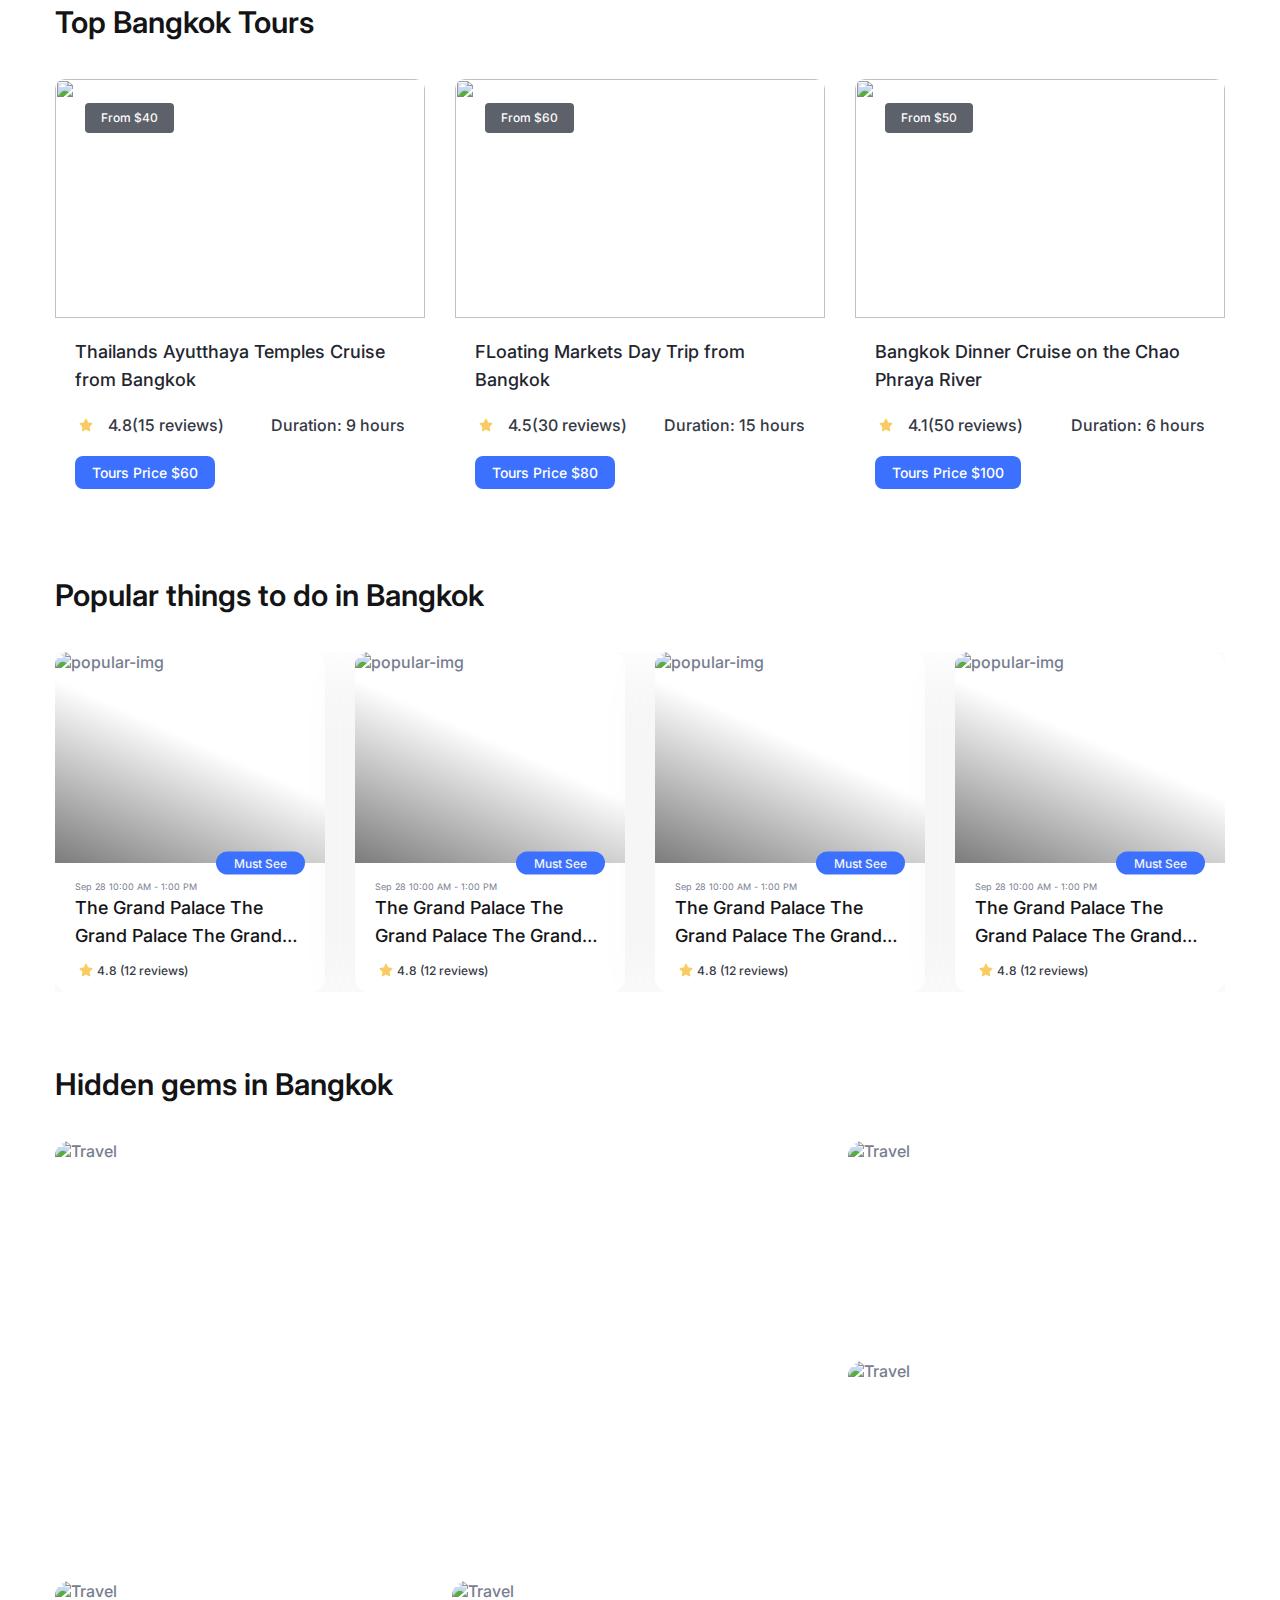
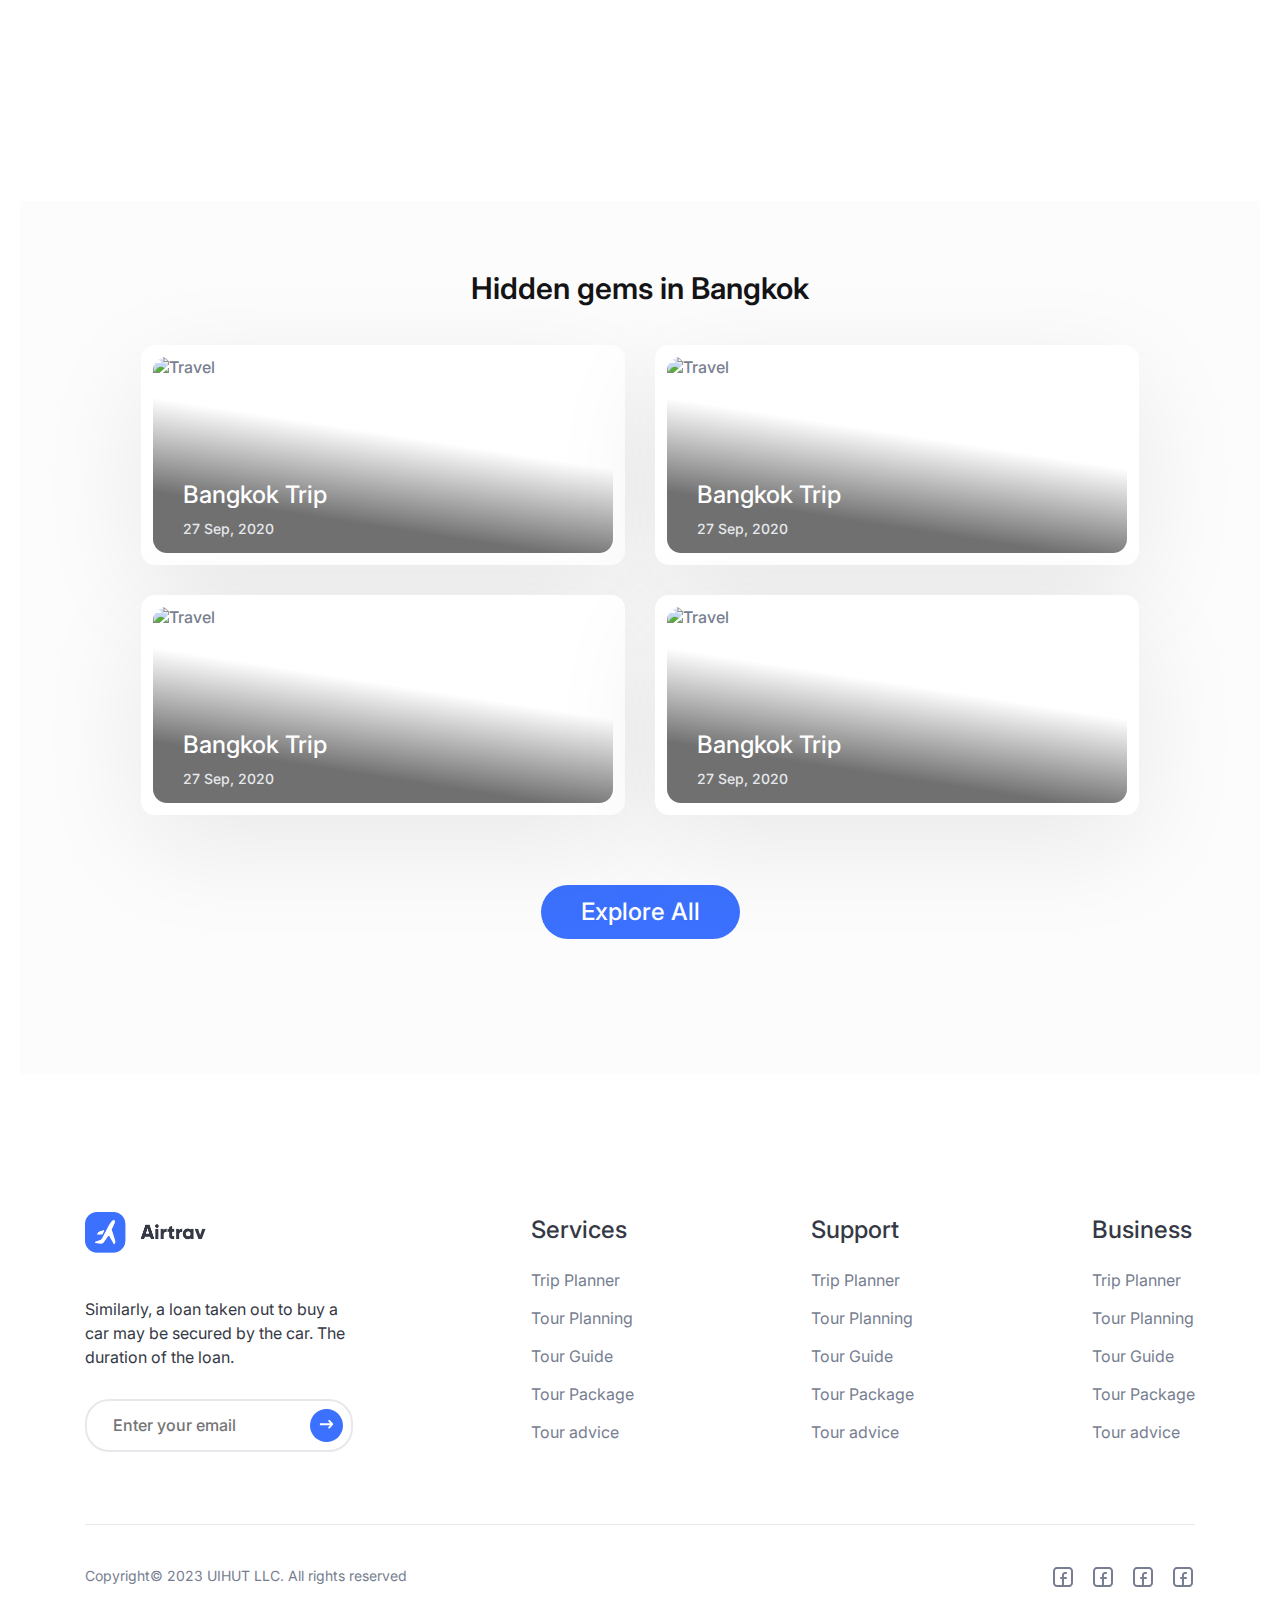
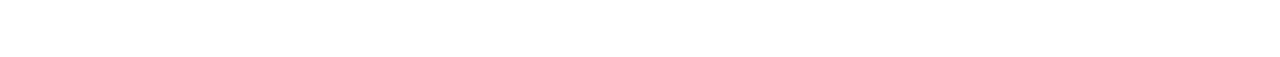
==== commit 2d4a46af: "responsive layout" ====
--- a/index.html
+++ b/index.html
@@ -58,7 +58,7 @@
       </div>
     </section>
     <section class="popular-things"> 
-      <div class="container"> 
+      <div class="container">
         <h2 class="heading">Popular things to do in Bangkok</h2>
         <div class="popular-list"> 
           <div class="popular-item"> 
@@ -144,9 +144,9 @@
               </div>
             </div>
           </div>
-        </div>
-      </div>
-    </section><a class="button">Explore All</a>
+        </div><a class="button diamond-button">Explore All</a>
+      </div>
+    </section>
     <footer class="footer">
       <div class="container footer-container"> 
         <div class="footer-top"> 
--- a/app.css
+++ b/app.css
@@ -1,3 +1,4 @@
+/* Reset css */
 * {
   margin: 0;
   padding: 0;
@@ -8,6 +9,31 @@
   max-width: 100%;
   display: block;
 }
+
+a {
+  text-decoration: none;
+  color: inherit;
+}
+
+ul,
+ol {
+  list-style: none;
+}
+
+input,
+select,
+textarea,
+button {
+  outline: none;
+  font: inherit;
+  background-color: transparent;
+  border: none;
+}
+
+button {
+  cursor: pointer;
+}
+
 :root {
   --primary-color: #3b71fe;
   --black-color: #141416;
@@ -23,31 +49,7 @@
   font-weight: 500;
   background: white;
   color: var(--gray3);
-  /* padding: 20px 20px; */
-}
-
-a {
-  text-decoration: none;
-  color: inherit;
-}
-
-ul,
-ol {
-  list-style: none;
-}
-
-input,
-select,
-textarea,
-button {
-  outline: none;
-  font: inherit;
-  background-color: transparent;
-  border: none;
-}
-
-button {
-  cursor: pointer;
+  padding: 0 20px;
 }
 
 a.button {
@@ -55,20 +57,21 @@
   flex-direction: row;
   justify-content: center;
   align-items: center;
-  padding: 9px 40px;
   border-radius: 30px;
   width: fit-content;
   background-color: var(--primary-color);
   color: white;
   font-size: 24px;
   line-height: 1.5;
-  margin: 70px auto;
+}
+
+section {
+  margin-bottom: 70px;
 }
 
 .container {
   max-width: 1170px;
   margin: 0 auto;
-  margin-bottom: 70px;
 }
 
 .heading {
@@ -180,10 +183,6 @@
   column-gap: 11px;
 }
 
-.tour-review-count {
-  /* margin-left: 11px; */
-}
-
 .tour-duration {
   display: inline-block;
 }
@@ -199,33 +198,15 @@
   display: inline-block;
 }
 
-/* 320, 480, 768,  */
-@media screen and (max-width: 767.98px) {
-  .tour-list {
-    row-gap: 20px;
-  }
-  .tour {
-    width: 100%;
-  }
-
-  .tour-title {
-    font-size: 16px;
-    margin-bottom: 10px;
-  }
-
-  .tour-rating,
-  .tour-button {
-    font-size: 12px;
-  }
-}
-
 /* Popular Things */
+
 .popular-list {
   display: grid;
   /* grid-template-columns: repeat(4, 1fr); */
   grid-auto-flow: column;
-  grid-auto-columns: 1fr;
+  grid-auto-columns: 270px;
   gap: 30px;
+  overflow-x: auto;
 }
 
 .popular-item {
@@ -315,11 +296,12 @@
   line-height: 1.75;
 }
 
+/* Gem */
 .gem-list {
   display: grid;
   grid-template-columns: repeat(3, 1fr);
-  grid-template-rows: 300px 300px;
-  grid-auto-rows: 300px; /*https://developer.mozilla.org/en-US/docs/Web/CSS/grid-auto-columns*/
+  grid-template-rows: 200px 200px 150px;
+  /* grid-auto-rows: 300px; https://developer.mozilla.org/en-US/docs/Web/CSS/grid-auto-columns */
   gap: 20px;
 }
 
@@ -352,10 +334,10 @@
   grid-column: 2 / -1;
 }
 
-/* Diamond section */
+/* Diamond */
 .diamond {
   background-color: #fcfcfc;
-  padding: 65px;
+  padding: 65px 0;
 }
 
 .diamond .container {
@@ -460,6 +442,10 @@
   line-height: 1.43;
 }
 
+.diamond-button {
+  margin: 70px auto;
+  padding: 9px 40px;
+}
 /* Footer */
 
 .footer-container {
@@ -468,36 +454,15 @@
 }
 
 .footer-top {
-  padding-inline: 15px;
   padding-bottom: 72px;
   border-bottom: 1px solid var(--gray5);
 }
 
-.footer-bottom {
-  margin-top: 40px;
-  display: flex;
-  justify-content: space-between;
-  align-items: center;
-}
-
-.copyright {
-  font-weight: 400;
-  font-size: 14px;
-  line-height: 1.43;
-  color: var(--gray4);
-}
-.socials {
-  display: flex;
-  gap: 16px;
-}
 .footer-columns {
   display: flex;
   flex-direction: row;
   justify-content: space-between;
-}
-
-.footer-column:first-child {
-  max-width: 268px;
+  gap: 24px;
 }
 
 .footer-logo {
@@ -571,3 +536,112 @@
   font-size: 16px;
   line-height: 1.5;
 }
+
+.footer-bottom {
+  margin-top: 40px;
+  display: flex;
+  justify-content: space-between;
+  align-items: center;
+}
+
+.copyright {
+  font-weight: 400;
+  font-size: 14px;
+  line-height: 1.43;
+  color: var(--gray4);
+}
+.socials {
+  display: flex;
+  gap: 16px;
+}
+
+@media screen and (min-width: 768px) {
+  .footer-column:first-child {
+    max-width: 268px;
+  }
+}
+/* 320, 480, 768,  */
+@media screen and (max-width: 767.98px) {
+  section {
+    margin-bottom: 20px;
+  }
+
+  .heading {
+    font-weight: 500;
+    font-size: 18px;
+    margin-bottom: 30px;
+  }
+
+  .tour-list {
+    row-gap: 20px;
+  }
+  .tour {
+    width: 100%;
+  }
+
+  .tour-title {
+    font-size: 16px;
+    margin-bottom: 10px;
+  }
+
+  .tour-rating,
+  .tour-button {
+    font-size: 12px;
+  }
+
+  .popular-things {
+    padding: 29px 0;
+  }
+
+  .gem-list {
+    grid-template-rows: 100px 100px 70px;
+  }
+
+  .diamond {
+    padding: 30px 0;
+  }
+
+  .diamond .heading {
+    margin-bottom: 20px;
+  }
+
+  .diamond-list {
+    grid-template-columns: 1fr;
+    grid-template-rows: none;
+    grid-auto-rows: 148px;
+  }
+
+  .diamond-item {
+    padding: 8px;
+    font-weight: 600;
+    font-size: 16px;
+  }
+
+  .diamond-button {
+    margin-top: 19px;
+    margin-bottom: 0;
+    padding: 4px 20px;
+  }
+
+  .footer-container {
+    padding: 30px 0;
+  }
+
+  .footer-columns {
+    flex-direction: column;
+  }
+
+  .footer-logo,
+  .footer-desc {
+    margin-bottom: 24px;
+  }
+
+  .footer-top {
+    padding-bottom: 41px;
+  }
+  .footer-bottom {
+    margin-top: 24px;
+    flex-direction: column-reverse;
+    gap: 20px;
+  }
+}
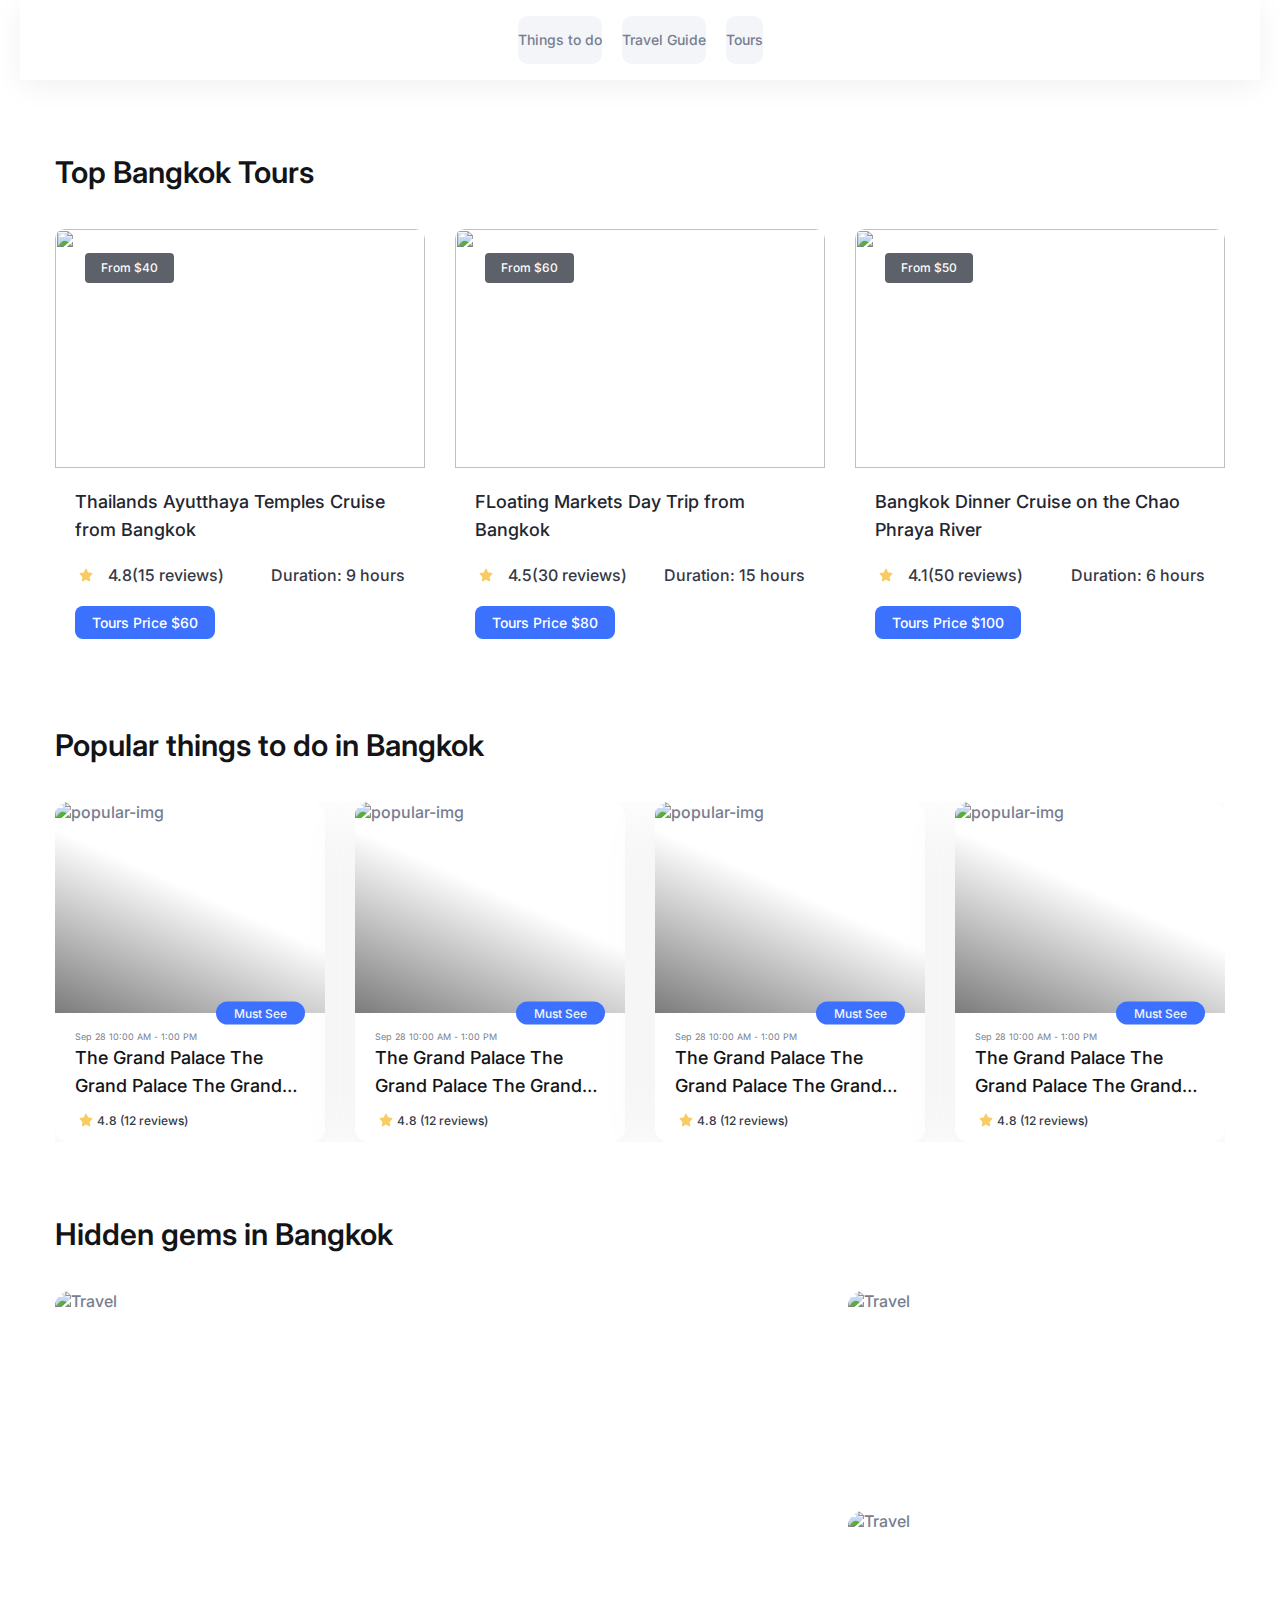
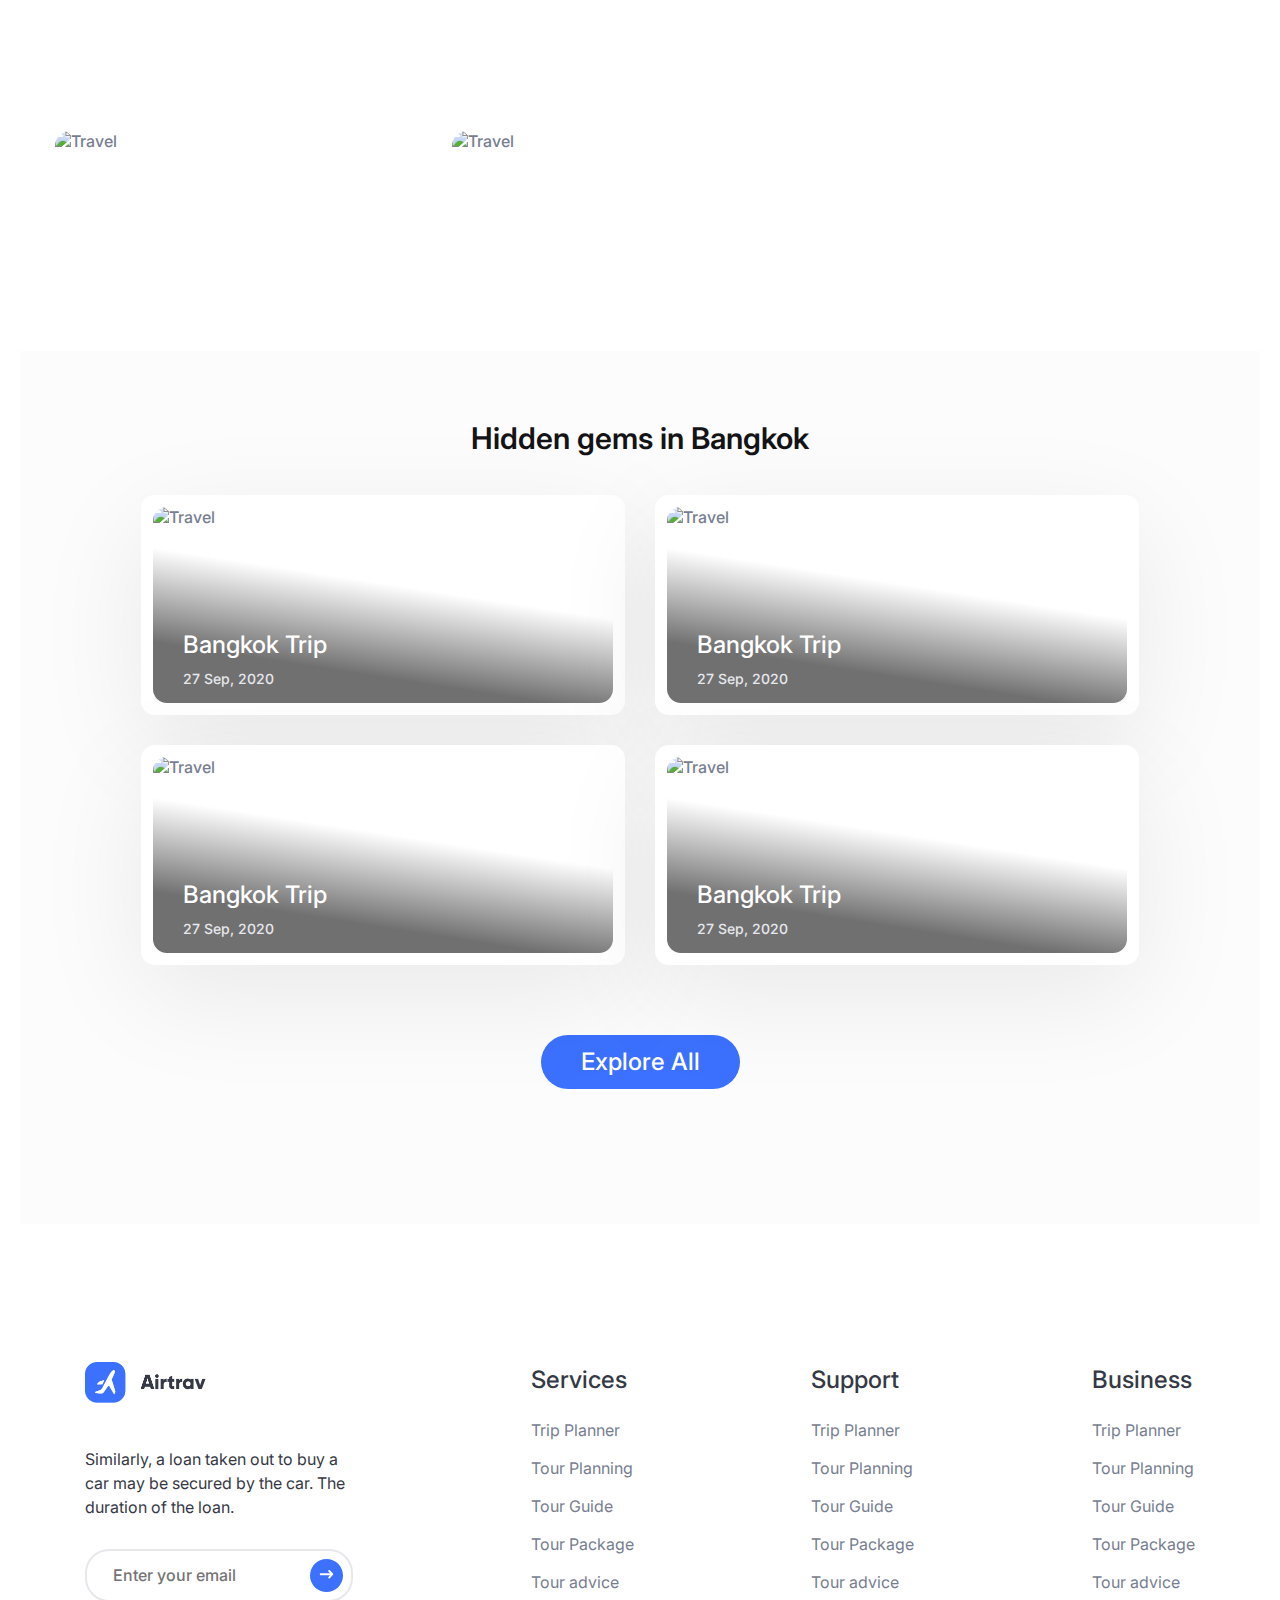
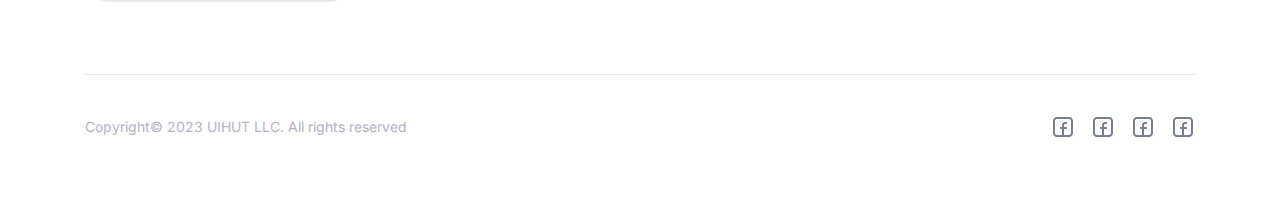
==== commit ad3f93ff: "developing header" ====
--- a/index.html
+++ b/index.html
@@ -8,9 +8,15 @@
     <link rel="preconnect" href="https://fonts.googleapis.com">
     <link rel="preconnect" href="https://fonts.gstatic.com" crossorigin>
     <link href="https://fonts.googleapis.com/css2?family=Inter:wght@400;500;600&amp;display=swap" rel="stylesheet">
-    <link rel="stylesheet" href="app.css">
+    <link rel="stylesheet" href="styles/app.css">
   </head>
   <body> 
+    <section class="header"> 
+      <div class="container"> 
+        <div class="header-list"> <a class="header-item" href="#">Things to do</a><a class="header-item" href="#">Travel Guide</a><a class="header-item" href="#">Tours</a>
+        </div>
+      </div>
+    </section>
     <section class="top-tour"> 
       <div class="container">
         <h2 class="heading">Top Bangkok Tours</h2>
--- a/styles/app.css
+++ b/styles/app.css
@@ -0,0 +1,649 @@
+:root {
+  --primary-color: #3b71fe;
+  --black-color: #141416;
+  --gray2: #353945;
+  --gray3: #777e90;
+  --gray4: #b1b5c3;
+  --gray5: #e6e8ec;
+  --gray6: #f4f5f6;
+  --gray7: #f4f5f9;
+}
+
+/* Reset css */
+* {
+  margin: 0;
+  padding: 0;
+  box-sizing: border-box;
+}
+
+img {
+  max-width: 100%;
+  display: block;
+}
+
+a {
+  text-decoration: none;
+  color: inherit;
+}
+
+ul,
+ol {
+  list-style: none;
+}
+
+input,
+select,
+textarea,
+button {
+  outline: none;
+  font: inherit;
+  background-color: transparent;
+  border: none;
+}
+
+button {
+  cursor: pointer;
+}
+
+body {
+  font-family: "Inter", sans-serif;
+  font-weight: 500;
+  background: white;
+  color: var(--gray3);
+  padding: 0 20px;
+}
+
+section {
+  margin-bottom: 70px;
+}
+
+.container {
+  max-width: 1170px;
+  margin: 0 auto;
+}
+
+a.button {
+  display: flex;
+  flex-direction: row;
+  justify-content: center;
+  align-items: center;
+  border-radius: 30px;
+  width: fit-content;
+  background-color: var(--primary-color);
+  color: white;
+  font-size: 24px;
+  line-height: 1.5;
+}
+
+.heading {
+  margin-bottom: 34px;
+  font-weight: 600;
+  font-size: 30px;
+  line-height: 1.5;
+  color: var(--black-color);
+}
+
+.header {
+  background-color: white;
+  box-shadow: 0px 6px 30px rgba(15, 15, 15, 0.06);
+  padding: 16px 0;
+}
+.header-list {
+  display: flex;
+  flex-direction: row;
+  flex-wrap: nowrap;
+  gap: 20px;
+  align-items: center;
+  justify-content: center;
+}
+.header-item {
+  display: inline-block;
+  padding: 14px 0;
+  font-weight: 500;
+  font-size: 14px;
+  line-height: 1.43;
+  border-radius: 10px;
+  color: #777e90;
+  background-color: #f4f5f9;
+  transition: all 0.2s linear;
+}
+.header-item:hover {
+  background-color: #3b71fe;
+  color: white;
+  font-weight: 700;
+}
+
+.footer-container {
+  max-width: 1110px;
+  padding: 68px 0px;
+}
+
+.footer-top {
+  padding-bottom: 72px;
+  border-bottom: 1px solid var(--gray5);
+}
+
+.footer-columns {
+  display: flex;
+  flex-direction: row;
+  justify-content: space-between;
+  gap: 24px;
+}
+
+.footer-logo {
+  display: inline-block;
+  margin-bottom: 40px;
+}
+
+.footer-desc {
+  color: var(--gray2);
+  font-weight: 400;
+  font-size: 16px;
+  line-height: 1.5;
+  margin-bottom: 30px;
+}
+
+.subscribe {
+  display: flex;
+  align-items: center;
+  justify-content: space-between;
+  border: 2px solid var(--gray5);
+  border-radius: 24px;
+  padding: 8px;
+}
+
+.subscribe-email {
+  font-weight: 500;
+  font-size: 16px;
+  line-height: 1.5;
+  color: var(--black-color);
+  padding-inline: 18px;
+  width: 100%;
+}
+
+.subscribe-email::--webkit-input-placeholder {
+  color: var(--gray4);
+}
+
+.subscribe-email::--moz-input-placeholder {
+  color: var(--gray4);
+}
+
+.subscribe-button {
+  width: 33px;
+  height: 33px;
+  border-radius: 30px;
+  display: flex;
+  justify-content: center;
+  align-items: center;
+  background-color: var(--primary-color);
+  color: white;
+  flex-shrink: 0;
+}
+
+.footer-title {
+  color: var(--gray2);
+  font-size: 24px;
+  line-height: 1.5;
+  margin-bottom: 20px;
+}
+
+.footer-links {
+  display: flex;
+  flex-direction: column;
+  gap: 14px;
+}
+
+.footer-link {
+  display: inline-block;
+  color: var(--gray3);
+  font-weight: 400;
+  font-size: 16px;
+  line-height: 1.5;
+}
+
+.footer-bottom {
+  margin-top: 40px;
+  display: flex;
+  justify-content: space-between;
+  align-items: center;
+}
+
+.copyright {
+  font-weight: 400;
+  font-size: 14px;
+  line-height: 1.43;
+  color: var(--gray4);
+}
+
+.socials {
+  display: flex;
+  gap: 16px;
+}
+
+/* Top tour */
+.tour-list {
+  /* Use margin */
+  /* margin-left: -30px; */
+  /* Use gap */
+  /* column-gap: 30px;
+    row-gap: 30px; */
+  /* Use variables */
+  /* ((3-1) * 30) / 3 */
+  --columns: 3;
+  --gap: 30px;
+  --spacing: calc(calc(calc(var(--columns) - 1) * var(--gap)) / var(--columns));
+  gap: var(--gap);
+  display: flex;
+  align-items: stretch;
+  flex-direction: row;
+  flex-wrap: wrap;
+}
+
+.tour {
+  /* Use margin */
+  /* width: calc(33.33% - 30px);   */
+  /* margin-left: 30px; */
+  /* Use gap */
+  /* Gap just contain space of block, not include start and end => total gap is 60px => width - 60/3=20px  */
+  /* width: calc(33.33% - 20px); */
+  /* Use variables */
+  width: calc(100% / var(--columns) - var(--spacing));
+  height: auto;
+  background: white;
+  border-radius: 10px;
+}
+
+.tour-top {
+  position: relative;
+}
+
+.tour-image {
+  width: 100%;
+  height: 239px;
+  border-radius: 10px 10px 0 0;
+  object-fit: cover;
+}
+
+.tour-price {
+  position: absolute;
+  top: 24px;
+  left: 30px;
+  padding: 5px 16px;
+  display: inline-block;
+  color: #fcfcfd;
+  font-size: 12px;
+  line-height: 20px;
+  font-weight: 500;
+  background: rgba(53, 57, 69, 0.8);
+  border-radius: 4px;
+}
+
+.tour-content {
+  padding: 20px 20px 14px;
+  border-radius: 0 0 10px 10px;
+}
+
+.tour-title {
+  color: #23262f;
+  font-weight: 500;
+  font-size: 18px;
+  line-height: 1.556;
+  margin-bottom: 20px;
+  display: -webkit-box;
+  -webkit-line-clamp: 2;
+  -webkit-box-orient: vertical;
+  overflow: hidden;
+  text-overflow: ellipsis;
+  word-break: break-word;
+}
+
+.tour-rating {
+  margin-bottom: 20px;
+  display: flex;
+  justify-content: space-between;
+  align-items: center;
+}
+
+.tour-duration,
+.tour-review-count {
+  color: #353945;
+}
+
+.tour-review {
+  display: flex;
+  align-items: center;
+  column-gap: 11px;
+}
+
+.tour-duration {
+  display: inline-block;
+}
+
+.tour-button {
+  padding: 8px 17px;
+  font-size: 14px;
+  line-height: 17px;
+  text-decoration: none;
+  border-radius: 8px;
+  background: #3b71fe;
+  color: white;
+  display: inline-block;
+}
+
+/* Popular Things */
+.popular-list {
+  display: grid;
+  /* grid-template-columns: repeat(4, 1fr); */
+  grid-auto-flow: column;
+  grid-auto-columns: 270px;
+  gap: 30px;
+  overflow-x: auto;
+}
+
+.popular-item {
+  background: #ffffff;
+  box-shadow: 0px 12px 64px rgba(0, 0, 0, 0.06);
+  border-radius: 14px;
+}
+
+.popular-image {
+  height: 211px;
+  position: relative;
+  border-radius: 14px 14px 0 0;
+}
+
+.popular-image img {
+  width: 100%;
+  height: 100%;
+  object-fit: cover;
+  border-radius: inherit;
+}
+
+.overlay {
+  position: absolute;
+  inset: 0;
+  width: 100%;
+  height: 100%;
+  border-radius: inherit;
+  background: linear-gradient(24.19deg, rgba(4, 4, 4, 0.52) 0.23%, rgba(4, 4, 4, 0) 55.52%);
+}
+
+.popular-label {
+  display: inline-block;
+  position: absolute;
+  bottom: 0;
+  right: 20px;
+  background-color: var(--primary-color);
+  color: var(--gray6);
+  font-weight: 500;
+  font-size: 12px;
+  line-height: 1.25;
+  padding: 4px 18px;
+  border-radius: 30px;
+  transform: translate(0, 50%);
+}
+
+.popular-content {
+  padding: 11px 20px;
+}
+
+.popular-time {
+  font-weight: 400;
+  font-size: 9px;
+  line-height: 1.22;
+  color: var(--gray3);
+  margin-bottom: 8px;
+}
+
+.popular-title {
+  font-size: 18px;
+  line-height: 1.556;
+  margin-bottom: 9px;
+  color: var(--black-color);
+  font-weight: 500;
+  /* Display ellipsis when title too long */
+  display: -webkit-box;
+  -webkit-line-clamp: 2;
+  -webkit-box-orient: vertical;
+  overflow: hidden;
+  text-overflow: ellipsis;
+  word-break: break-word;
+}
+
+.popular-review {
+  display: flex;
+  flex-direction: row;
+  flex-wrap: wrap;
+  align-items: center;
+}
+
+.review-count {
+  color: var(--gray2);
+  font-size: 12px;
+  line-height: 1.75;
+}
+
+/* Gem */
+.gem-list {
+  display: grid;
+  grid-template-columns: repeat(3, 1fr);
+  grid-template-rows: 200px 200px 150px;
+  /* grid-auto-rows: 300px; https://developer.mozilla.org/en-US/docs/Web/CSS/grid-auto-columns */
+  gap: 20px;
+}
+
+.gem-item {
+  border-radius: 15px;
+}
+
+.gem-item img {
+  width: 100%;
+  height: 100%;
+  object-fit: cover;
+  border-radius: inherit;
+}
+
+.gem-item:first-child {
+  grid-column: 1/3;
+  grid-row: 1/3;
+}
+
+.gem-item:nth-child(3) {
+  grid-column: 1/2;
+}
+
+.gem-item:nth-last-child(2) {
+  grid-column: 3/-1;
+  grid-row: 2/3;
+}
+
+.gem-item:last-child {
+  grid-column: 2/-1;
+}
+
+/* Diamond */
+.diamond {
+  background-color: #fcfcfc;
+  padding: 65px 0;
+}
+
+.diamond .container {
+  max-width: 998px;
+  margin-bottom: 0;
+}
+
+.diamond .heading {
+  text-align: center;
+}
+
+.diamond-list {
+  display: grid;
+  grid-template-columns: 1fr 1fr;
+  grid-template-rows: 220px 220px;
+  gap: 30px;
+}
+
+.diamond-item {
+  background: #ffffff;
+  box-shadow: 0px 30px 110px rgba(0, 0, 0, 0.08);
+  border-radius: 14px;
+  padding: 12px;
+}
+
+.diamond-item .diamond-image {
+  position: relative;
+  border-radius: inherit;
+  width: 100%;
+  height: 100%;
+}
+
+.diamond-image img {
+  width: 100%;
+  height: 100%;
+  object-fit: cover;
+  border-radius: inherit;
+}
+
+/* Option 1 
+    .diamond-image parent
+    .diamond-image .overlay child - according to parent
+
+    Cons: Many children have to absolute according to parent
+  */
+/* .diamond-content {
+    position: absolute;
+    left: 30px;
+    bottom: 14px;
+  } */
+/* .diamond-image .overlay {
+    position: absolute;
+    top: 0;
+    right: 0;
+    bottom: 0;
+    left: 0;
+    background: linear-gradient(
+      8.83deg,
+      rgba(0, 0, 0, 0.56) 22.88%,
+      rgba(0, 0, 0, 0) 58.17%
+    );
+  } */
+/* Option 2 
+    .diamond-image parent
+    .diamond-image .diamond-content child - according to parent
+
+    Pros: Just .diamond-content absolute according to parent
+  */
+.diamond-content {
+  position: absolute;
+  top: 0;
+  right: 0;
+  bottom: 0;
+  left: 0;
+  border-radius: inherit;
+  background: linear-gradient(8.83deg, rgba(0, 0, 0, 0.56) 22.88%, rgba(0, 0, 0, 0) 58.17%);
+  display: flex;
+  flex-direction: column;
+  justify-content: end;
+  padding-left: 30px;
+  padding-bottom: 14px;
+  gap: 6px;
+}
+
+.diamond-content .diamond-content-title {
+  color: white;
+  font-size: 24px;
+  font-weight: 500;
+  line-height: 1.5;
+  /* margin-bottom: 6px; */
+}
+
+.diamond-content .diamond-content-time {
+  color: var(--gray5);
+  font-size: 14px;
+  line-height: 1.43;
+}
+
+.diamond-button {
+  margin: 70px auto;
+  padding: 9px 40px;
+}
+
+/* Responsive */
+@media screen and (min-width: 768px) {
+  .footer-column:first-child {
+    max-width: 268px;
+  }
+}
+/* 320, 480, 768,  */
+@media screen and (max-width: 767.98px) {
+  section {
+    margin-bottom: 20px;
+  }
+  .heading {
+    font-weight: 500;
+    font-size: 18px;
+    margin-bottom: 30px;
+  }
+  .tour-list {
+    row-gap: 20px;
+  }
+  .tour {
+    width: 100%;
+  }
+  .tour-title {
+    font-size: 16px;
+    margin-bottom: 10px;
+  }
+  .tour-rating,
+  .tour-button {
+    font-size: 12px;
+  }
+  .popular-things {
+    padding: 29px 0;
+  }
+  .gem-list {
+    grid-template-rows: 100px 100px 70px;
+  }
+  .diamond {
+    padding: 30px 0;
+  }
+  .diamond .heading {
+    margin-bottom: 20px;
+  }
+  .diamond-list {
+    grid-template-columns: 1fr;
+    grid-template-rows: none;
+    grid-auto-rows: 148px;
+  }
+  .diamond-item {
+    padding: 8px;
+    font-weight: 600;
+    font-size: 16px;
+  }
+  .diamond-button {
+    margin-top: 19px;
+    margin-bottom: 0;
+    padding: 4px 20px;
+  }
+  .footer-container {
+    padding: 30px 0;
+  }
+  .footer-columns {
+    flex-direction: column;
+  }
+  .footer-logo,
+  .footer-desc {
+    margin-bottom: 24px;
+  }
+  .footer-top {
+    padding-bottom: 41px;
+  }
+  .footer-bottom {
+    margin-top: 24px;
+    flex-direction: column-reverse;
+    gap: 20px;
+  }
+}
+
+/*# sourceMappingURL=app.css.map */
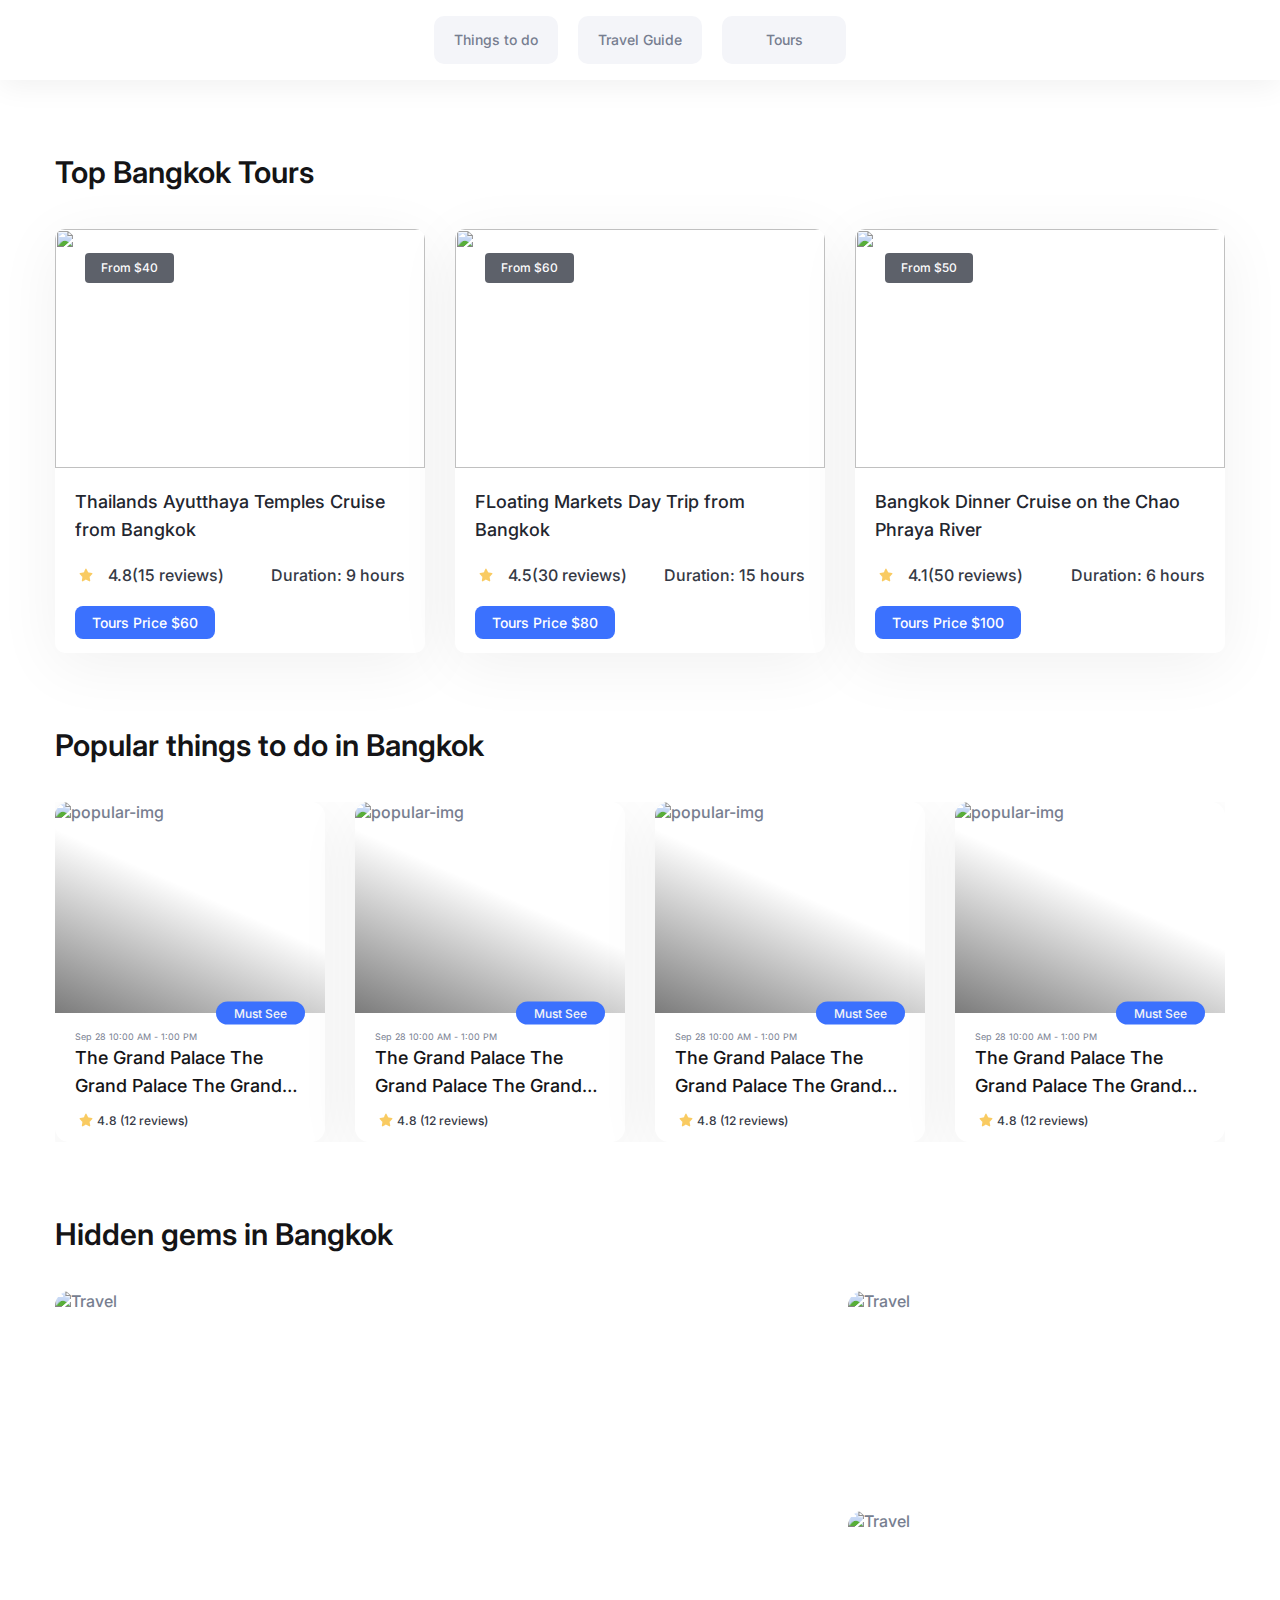
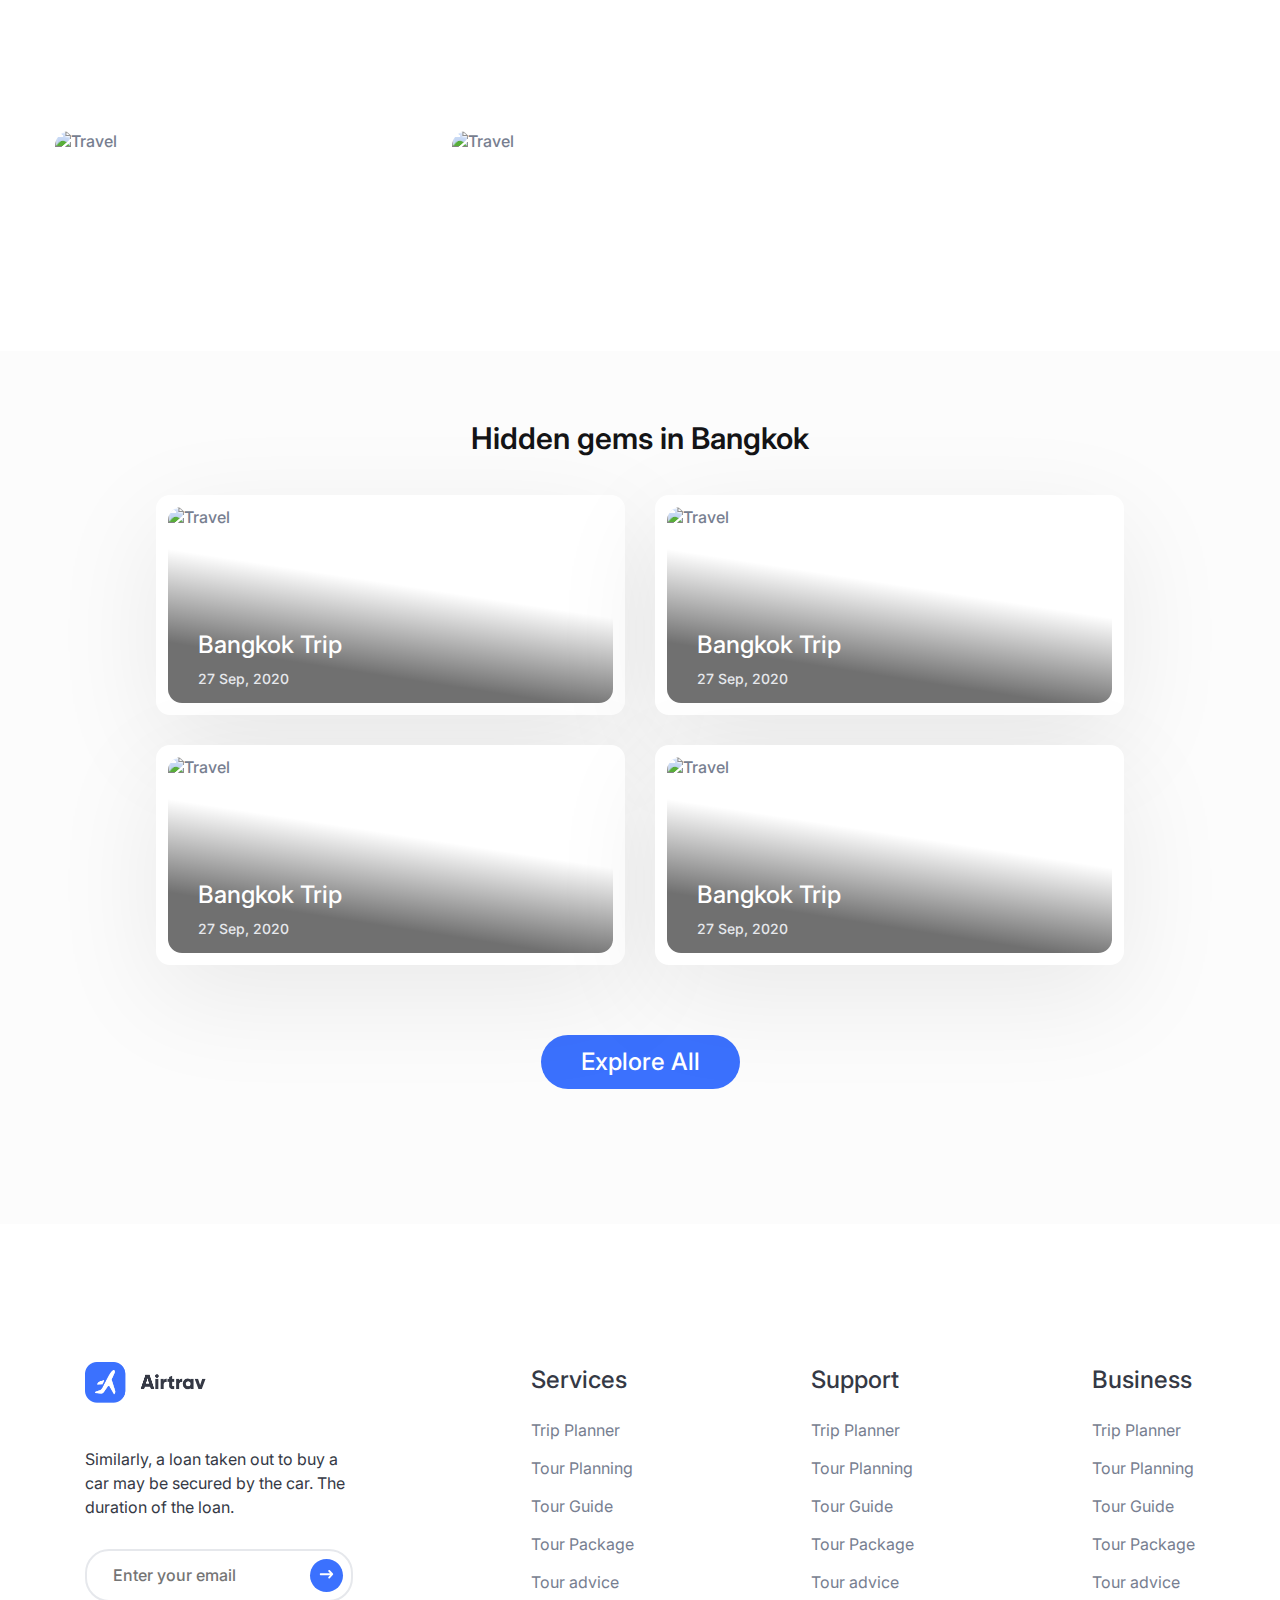
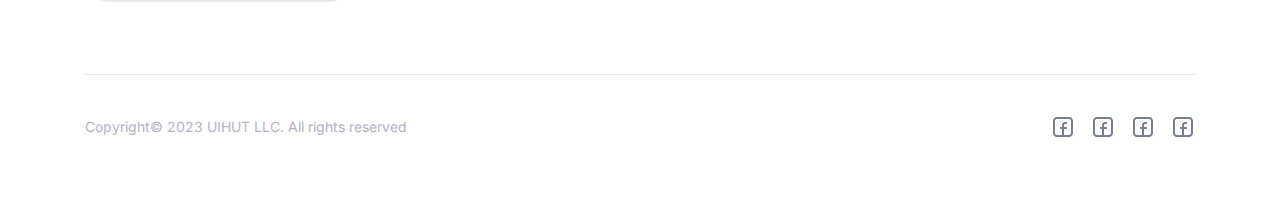
==== commit 7a9273e5: "update css header and top tour" ====
--- a/index.html
+++ b/index.html
@@ -11,17 +11,17 @@
     <link rel="stylesheet" href="styles/app.css">
   </head>
   <body> 
-    <section class="header"> 
+    <header class="header"> 
       <div class="container"> 
         <div class="header-list"> <a class="header-item" href="#">Things to do</a><a class="header-item" href="#">Travel Guide</a><a class="header-item" href="#">Tours</a>
         </div>
       </div>
-    </section>
+    </header>
     <section class="top-tour"> 
       <div class="container">
         <h2 class="heading">Top Bangkok Tours</h2>
         <div class="tour-list">
-          <div class="tour">
+          <div class="tour-item"> 
             <div class="tour-top"><img class="tour-image" src="https://images.unsplash.com/photo-1469854523086-cc02fe5d8800?ixlib=rb-4.0.3&amp;ixid=MnwxMjA3fDB8MHxwaG90by1wYWdlfHx8fGVufDB8fHx8&amp;auto=format&amp;fit=crop&amp;w=821&amp;q=80" alt="" srcset=""/><span class="tour-price">From $40</span></div>
             <div class="tour-content">
               <h3 class="tour-title">Thailands Ayutthaya Temples Cruise from Bangkok</h3>
@@ -34,7 +34,7 @@
               </div><a class="tour-button" href="#" target="_blank" rel="noopener noreferrer">Tours Price $60</a>
             </div>
           </div>
-          <div class="tour">
+          <div class="tour-item"> 
             <div class="tour-top"><img class="tour-image" src="https://images.unsplash.com/photo-1476514525535-07fb3b4ae5f1?ixlib=rb-4.0.3&amp;ixid=MnwxMjA3fDB8MHxwaG90by1wYWdlfHx8fGVufDB8fHx8&amp;auto=format&amp;fit=crop&amp;w=870&amp;q=80" alt="" srcset=""/><span class="tour-price">From $60</span></div>
             <div class="tour-content">
               <h3 class="tour-title">FLoating Markets Day Trip from Bangkok</h3>
@@ -47,7 +47,7 @@
               </div><a class="tour-button" href="#" target="_blank" rel="noopener noreferrer">Tours Price $80</a>
             </div>
           </div>
-          <div class="tour">
+          <div class="tour-item"> 
             <div class="tour-top"><img class="tour-image" src="https://images.unsplash.com/photo-1523906834658-6e24ef2386f9?ixlib=rb-4.0.3&amp;ixid=MnwxMjA3fDB8MHxwaG90by1wYWdlfHx8fGVufDB8fHx8&amp;auto=format&amp;fit=crop&amp;w=383&amp;q=80" alt="" srcset=""/><span class="tour-price">From $50</span></div>
             <div class="tour-content">
               <h3 class="tour-title">Bangkok Dinner Cruise on the Chao Phraya River</h3>
--- a/styles/app.css
+++ b/styles/app.css
@@ -48,9 +48,8 @@
 body {
   font-family: "Inter", sans-serif;
   font-weight: 500;
-  background: white;
+  background-color: white;
   color: var(--gray3);
-  padding: 0 20px;
 }
 
 section {
@@ -58,8 +57,9 @@
 }
 
 .container {
-  max-width: 1170px;
+  max-width: 1200px;
   margin: 0 auto;
+  padding: 0 15px;
 }
 
 a.button {
@@ -87,17 +87,18 @@
   background-color: white;
   box-shadow: 0px 6px 30px rgba(15, 15, 15, 0.06);
   padding: 16px 0;
+  margin-bottom: 70px;
 }
 .header-list {
-  display: flex;
-  flex-direction: row;
-  flex-wrap: nowrap;
+  display: grid;
+  grid-template-columns: repeat(3, 124px);
+  justify-content: center;
+  align-items: center;
   gap: 20px;
-  align-items: center;
-  justify-content: center;
 }
 .header-item {
   display: inline-block;
+  flex: 1;
   padding: 14px 0;
   font-weight: 500;
   font-size: 14px;
@@ -106,6 +107,7 @@
   color: #777e90;
   background-color: #f4f5f9;
   transition: all 0.2s linear;
+  text-align: center;
 }
 .header-item:hover {
   background-color: #3b71fe;
@@ -239,8 +241,7 @@
   flex-direction: row;
   flex-wrap: wrap;
 }
-
-.tour {
+.tour-list .tour-item {
   /* Use margin */
   /* width: calc(33.33% - 30px);   */
   /* margin-left: 30px; */
@@ -252,20 +253,18 @@
   height: auto;
   background: white;
   border-radius: 10px;
-}
-
-.tour-top {
+  box-shadow: 0px 12px 64px rgba(0, 0, 0, 0.06);
+}
+.tour-list .tour-item .tour-top {
   position: relative;
 }
-
-.tour-image {
+.tour-list .tour-item .tour-image {
   width: 100%;
   height: 239px;
   border-radius: 10px 10px 0 0;
   object-fit: cover;
 }
-
-.tour-price {
+.tour-list .tour-item .tour-price {
   position: absolute;
   top: 24px;
   left: 30px;
@@ -278,13 +277,11 @@
   background: rgba(53, 57, 69, 0.8);
   border-radius: 4px;
 }
-
-.tour-content {
+.tour-list .tour-item .tour-content {
   padding: 20px 20px 14px;
   border-radius: 0 0 10px 10px;
 }
-
-.tour-title {
+.tour-list .tour-item .tour-title {
   color: #23262f;
   font-weight: 500;
   font-size: 18px;
@@ -297,30 +294,25 @@
   text-overflow: ellipsis;
   word-break: break-word;
 }
-
-.tour-rating {
+.tour-list .tour-item .tour-rating {
   margin-bottom: 20px;
   display: flex;
   justify-content: space-between;
   align-items: center;
 }
-
-.tour-duration,
-.tour-review-count {
+.tour-list .tour-item .tour-duration,
+.tour-list .tour-item .tour-review-count {
   color: #353945;
 }
-
-.tour-review {
+.tour-list .tour-item .tour-review {
   display: flex;
   align-items: center;
   column-gap: 11px;
 }
-
-.tour-duration {
+.tour-list .tour-item .tour-duration {
   display: inline-block;
 }
-
-.tour-button {
+.tour-list .tour-item .tour-button {
   padding: 8px 17px;
   font-size: 14px;
   line-height: 17px;
